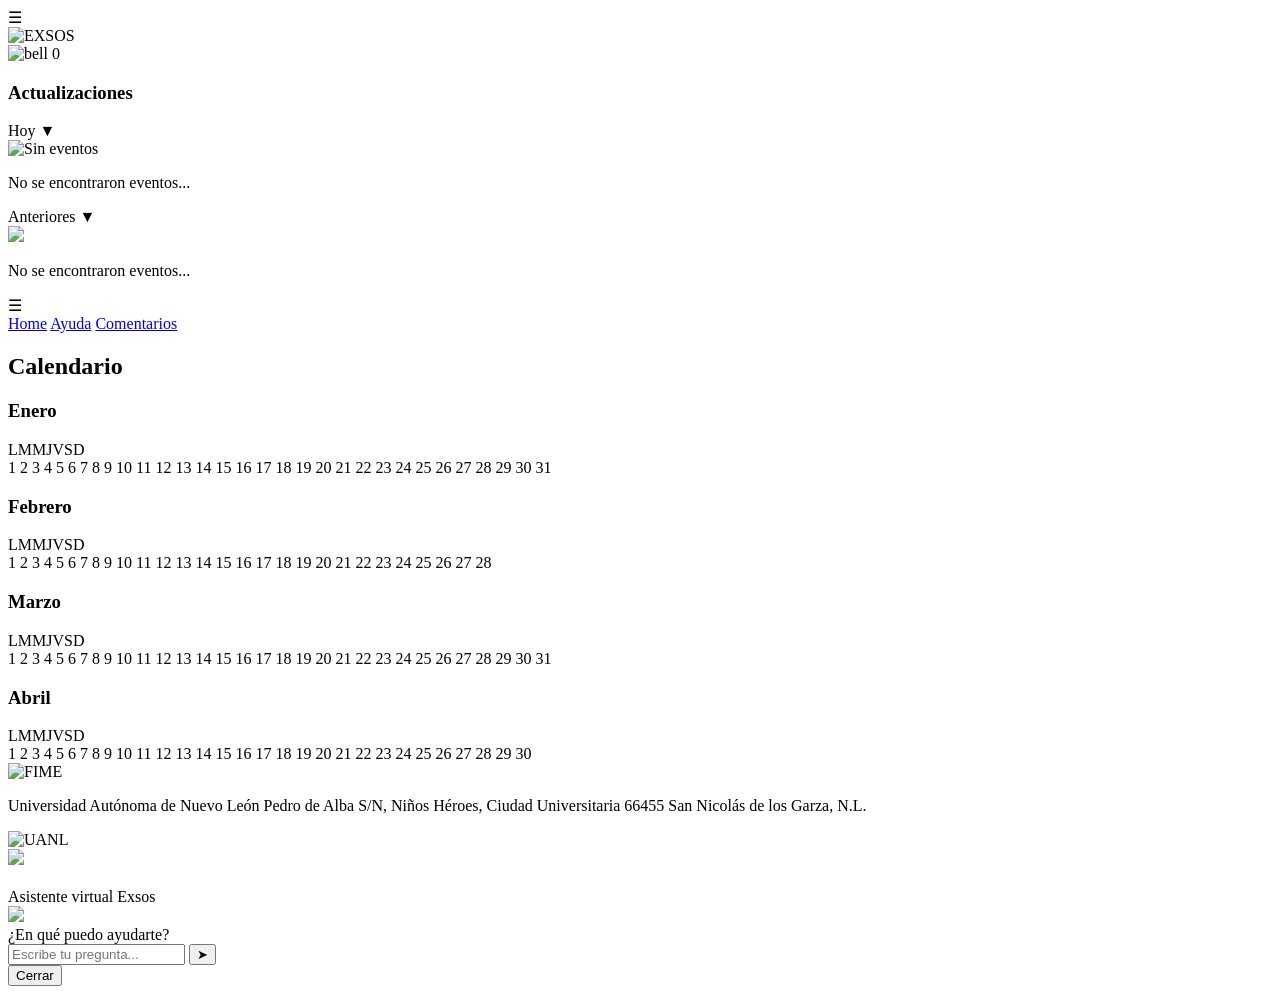
==== Calendario.html @ d22af402 "Update Calendario.html" ====
<!DOCTYPE html>
<html lang="es">

    <head>
        <meta charset="UTF-8">
        <title> interfaz IHM </title>
        <link rel="stylesheet" href="Styles.css">
        <link rel="icon" href="https://i.postimg.cc/sD1s6x3P/mua.webp">
    </head>

    <body>

    <!--    ----------------         Aqui esta para el menu despegable               ------------------   -->
                <div class="header">
                    <div class="menu-btn" onclick="abrirMenu()">☰</div>
                    <div class="imagen-exsos">
                            <img src="https://i.imgur.com/lXxOiO5.png" alt="EXSOS" class="posicion-logo">
                    </div>
                    <div class="notificaciones-container">
                        <div class="campana-wrapper" onclick="toggleNotificaciones()">
                        <img src="https://i.imgur.com/gANyK8b.png" class="bell" alt="bell">
                        <span class="badge" id="badgeNoti">0</span>
                        </div>

                            <div id="panelNotificaciones" class="panel-notificaciones">

                            <h3 class="titulo-panel">Actualizaciones</h3>

                                    <!-- HOY -->
                                        <div class="bloque-noti">
                                            <div class="cabecera-noti" onclick="toggleSeccion('hoy')">
                                                <span>Hoy</span>
                                                <span class="flecha" id="flecha-hoy">▼</span>
                                            </div>

                                            <div class="contenido-noti" id="hoy">

                                                <div class="estado-vacio" id="estadoVacioHoy">
                                                    <img src="https://i.postimg.cc/vT0816bb/Dino-sorprendido.webp" alt="Sin eventos" class="img-vacio">
                                                    <p>No se encontraron eventos...</p>
                                                </div>

                                            </div>
                                        </div>

                                    
                                        <div class="bloque-noti">
                                            <div class="cabecera-noti" onclick="toggleSeccion('anteriores')">
                                                <span>Anteriores</span>
                                                <span class="flecha" id="flecha-anteriores">▼</span>
                                            </div>

                                            <div class="contenido-noti" id="anteriores">

                                                <div class="estado-vacio" id="estadoVacioAnteriores">
                                                    <img src="https://i.postimg.cc/vT0816bb/Dino-sorprendido.webp" class="img-vacio">
                                                    <p>No se encontraron eventos...</p>
                                                </div>

                                            </div>

                                            </div>
                                        </div>

                            </div>
                    </div>
                </div>


                
                <div id="menuLateral" class="menu-lateral">

                    <div class="menu-top">
                            <div class="menu-icon">☰</div>
                            </div>

                    <div class="menu-body">
                    <a href="index.html">Home</a>
                    <a href="#" onclick="abrirAyuda()">Ayuda</a>
                    <a href="Comentarios.html">Comentarios</a>
                    </div>

                </div>

                <div id="overlay" class="overlay" onclick="cerrarMenu()"></div>


    <!--    ----------------         Aqui termina  el menu despegable               ------------------   -->


<h2 class="titulo-calendario">Calendario</h2>

        <section class="calendario">


<div class="contenedor-calendario">

<!-- ENERO -->
<div class="mes">
<h3>Enero</h3>

<div class="dias-semana">
<span>L</span><span>M</span><span>M</span><span>J</span><span>V</span><span>S</span><span>D</span>
</div>

<div class="dias">
<span data-dia="1">1</span>
<span data-dia="2">2</span>
<span data-dia="3">3</span>
<span data-dia="4">4</span>
<span data-dia="5">5</span>
<span data-dia="6">6</span>
<span data-dia="7">7</span>

<span data-dia="8">8</span>
<span data-dia="9">9</span>
<span data-dia="10">10</span>
<span data-dia="11">11</span>
<span data-dia="12">12</span>
<span data-dia="13">13</span>
<span data-dia="14">14</span>

<span data-dia="15">15</span>
<span data-dia="16">16</span>
<span data-dia="17">17</span>
<span data-dia="18">18</span>
<span data-dia="19">19</span>
<span data-dia="20">20</span>
<span data-dia="21">21</span>

<span data-dia="22">22</span>
<span data-dia="23">23</span>
<span data-dia="24">24</span>
<span data-dia="25">25</span>
<span data-dia="26">26</span>
<span data-dia="27">27</span>
<span data-dia="28">28</span>

<span data-dia="29">29</span>
<span data-dia="30">30</span>
<span data-dia="31">31</span>
</div>
</div>

<!-- FEBRERO -->
<div class="mes">
<h3>Febrero</h3>

<div class="dias-semana">
<span>L</span><span>M</span><span>M</span><span>J</span><span>V</span><span>S</span><span>D</span>
</div>

<div class="dias">
<span data-dia="1">1</span>
<span data-dia="2">2</span>
<span data-dia="3">3</span>
<span data-dia="4">4</span>
<span data-dia="5">5</span>
<span data-dia="6">6</span>
<span data-dia="7">7</span>

<span data-dia="8">8</span>
<span data-dia="9">9</span>
<span data-dia="10">10</span>
<span data-dia="11">11</span>
<span data-dia="12">12</span>
<span data-dia="13">13</span>
<span data-dia="14">14</span>

<span data-dia="15">15</span>
<span data-dia="16">16</span>
<span data-dia="17">17</span>
<span data-dia="18">18</span>
<span data-dia="19">19</span>
<span data-dia="20">20</span>
<span data-dia="21">21</span>

<span data-dia="22">22</span>
<span data-dia="23">23</span>
<span data-dia="24">24</span>
<span data-dia="25">25</span>
<span data-dia="26">26</span>
<span data-dia="27">27</span>
<span data-dia="28">28</span>
</div>
</div>

<!-- MARZO -->
<div class="mes">
<h3>Marzo</h3>

<div class="dias-semana">
<span>L</span><span>M</span><span>M</span><span>J</span><span>V</span><span>S</span><span>D</span>
</div>

<div class="dias">
<span data-dia="1">1</span>
<span data-dia="2">2</span>
<span data-dia="3">3</span>
<span data-dia="4">4</span>
<span data-dia="5">5</span>
<span data-dia="6">6</span>
<span data-dia="7">7</span>

<span data-dia="8">8</span>
<span data-dia="9">9</span>
<span data-dia="10">10</span>
<span data-dia="11">11</span>
<span data-dia="12">12</span>
<span data-dia="13">13</span>
<span data-dia="14">14</span>

<span data-dia="15">15</span>
<span data-dia="16">16</span>
<span data-dia="17">17</span>
<span data-dia="18">18</span>
<span data-dia="19">19</span>
<span data-dia="20">20</span>
<span data-dia="21">21</span>

<span data-dia="22">22</span>
<span data-dia="23">23</span>
<span data-dia="24">24</span>
<span data-dia="25">25</span>
<span data-dia="26">26</span>
<span data-dia="27">27</span>
<span data-dia="28">28</span>

<span data-dia="29">29</span>
<span data-dia="30">30</span>
<span data-dia="31">31</span>
</div>
</div>


<div class="mes">
<h3>Abril</h3>

<div class="dias-semana">
<span>L</span><span>M</span><span>M</span><span>J</span><span>V</span><span>S</span><span>D</span>
</div>

<div class="dias">
<span data-dia="1">1</span>
<span data-dia="2">2</span>
<span data-dia="3">3</span>
<span data-dia="4">4</span>
<span data-dia="5">5</span>
<span data-dia="6">6</span>
<span data-dia="7">7</span>

<span data-dia="8">8</span>
<span data-dia="9">9</span>
<span data-dia="10">10</span>
<span data-dia="11">11</span>
<span data-dia="12">12</span>
<span data-dia="13">13</span>
<span data-dia="14">14</span>

<span data-dia="15">15</span>
<span data-dia="16">16</span>
<span data-dia="17">17</span>
<span data-dia="18">18</span>
<span data-dia="19">19</span>
<span data-dia="20">20</span>
<span data-dia="21">21</span>

<span data-dia="22">22</span>
<span data-dia="23">23</span>
<span data-dia="24">24</span>
<span data-dia="25">25</span>
<span data-dia="26">26</span>
<span data-dia="27">27</span>
<span data-dia="28">28</span>

<span data-dia="29">29</span>
<span data-dia="30">30</span>
</div>
</div>


<!-- 
<div class="mes">
<h3>Mayo</h3>
<div class="dias-semana">
<span>L</span><span>M</span><span>M</span><span>J</span><span>V</span><span>S</span><span>D</span>
</div>
<div class="dias">
<span data-dia="1">1</span>
<span data-dia="2">2</span>
<span data-dia="3">3</span>
<span data-dia="4">4</span>
<span data-dia="5">5</span>
<span data-dia="6">6</span>
<span data-dia="7">7</span>
<span data-dia="8">8</span>
<span data-dia="9">9</span>
<span data-dia="10">10</span>
<span data-dia="11">11</span>
<span data-dia="12">12</span>
<span data-dia="13">13</span>
<span data-dia="14">14</span>
<span data-dia="15">15</span>
<span data-dia="16">16</span>
<span data-dia="17">17</span>
<span data-dia="18">18</span>
<span data-dia="19">19</span>
<span data-dia="20">20</span>
<span data-dia="21">21</span>
<span data-dia="22">22</span>
<span data-dia="23">23</span>
<span data-dia="24">24</span>
<span data-dia="25">25</span>
<span data-dia="26">26</span>
<span data-dia="27">27</span>
<span data-dia="28">28</span>
<span data-dia="29">29</span>
<span data-dia="30">30</span>
<span data-dia="31">31</span>
</div>
</div>


<div class="mes">
<h3>Junio</h3>
<div class="dias-semana">
<span>L</span><span>M</span><span>M</span><span>J</span><span>V</span><span>S</span><span>D</span>
</div>
<div class="dias">
<span data-dia="1">1</span>
<span data-dia="2">2</span>
<span data-dia="3">3</span>
<span data-dia="4">4</span>
<span data-dia="5">5</span>
<span data-dia="6">6</span>
<span data-dia="7">7</span>
<span data-dia="8">8</span>
<span data-dia="9">9</span>
<span data-dia="10">10</span>
<span data-dia="11">11</span>
<span data-dia="12">12</span>
<span data-dia="13">13</span>
<span data-dia="14">14</span>
<span data-dia="15">15</span>
<span data-dia="16">16</span>
<span data-dia="17">17</span>
<span data-dia="18">18</span>
<span data-dia="19">19</span>
<span data-dia="20">20</span>
<span data-dia="21">21</span>
<span data-dia="22">22</span>
<span data-dia="23">23</span>
<span data-dia="24">24</span>
<span data-dia="25">25</span>
<span data-dia="26">26</span>
<span data-dia="27">27</span>
<span data-dia="28">28</span>
<span data-dia="29">29</span>
<span data-dia="30">30</span>
</div>
</div>


<div class="mes">
<h3>Julio</h3>
<div class="dias-semana">
<span>L</span><span>M</span><span>M</span><span>J</span><span>V</span><span>S</span><span>D</span>
</div>
<div class="dias">
<span data-dia="1">1</span>
<span data-dia="2">2</span>
<span data-dia="3">3</span>
<span data-dia="4">4</span>
<span data-dia="5">5</span>
<span data-dia="6">6</span>
<span data-dia="7">7</span>
<span data-dia="8">8</span>
<span data-dia="9">9</span>
<span data-dia="10">10</span>
<span data-dia="11">11</span>
<span data-dia="12">12</span>
<span data-dia="13">13</span>
<span data-dia="14">14</span>
<span data-dia="15">15</span>
<span data-dia="16">16</span>
<span data-dia="17">17</span>
<span data-dia="18">18</span>
<span data-dia="19">19</span>
<span data-dia="20">20</span>
<span data-dia="21">21</span>
<span data-dia="22">22</span>
<span data-dia="23">23</span>
<span data-dia="24">24</span>
<span data-dia="25">25</span>
<span data-dia="26">26</span>
<span data-dia="27">27</span>
<span data-dia="28">28</span>
<span data-dia="29">29</span>
<span data-dia="30">30</span>
<span data-dia="31">31</span>
</div>
</div>


<div class="mes">
<h3>Agosto</h3>
<div class="dias-semana">
<span>L</span><span>M</span><span>M</span><span>J</span><span>V</span><span>S</span><span>D</span>
</div>
<div class="dias">
<span data-dia="1">1</span>
<span data-dia="2">2</span>
<span data-dia="3">3</span>
<span data-dia="4">4</span>
<span data-dia="5">5</span>
<span data-dia="6">6</span>
<span data-dia="7">7</span>
<span data-dia="8">8</span>
<span data-dia="9">9</span>
<span data-dia="10">10</span>
<span data-dia="11">11</span>
<span data-dia="12">12</span>
<span data-dia="13">13</span>
<span data-dia="14">14</span>
<span data-dia="15">15</span>
<span data-dia="16">16</span>
<span data-dia="17">17</span>
<span data-dia="18">18</span>
<span data-dia="19">19</span>
<span data-dia="20">20</span>
<span data-dia="21">21</span>
<span data-dia="22">22</span>
<span data-dia="23">23</span>
<span data-dia="24">24</span>
<span data-dia="25">25</span>
<span data-dia="26">26</span>
<span data-dia="27">27</span>
<span data-dia="28">28</span>
<span data-dia="29">29</span>
<span data-dia="30">30</span>
<span data-dia="31">31</span>
</div>
</div>


<div class="mes">
<h3>Septiembre</h3>
<div class="dias-semana">
<span>L</span><span>M</span><span>M</span><span>J</span><span>V</span><span>S</span><span>D</span>
</div>
<div class="dias">
<span data-dia="1">1</span>
<span data-dia="2">2</span>
<span data-dia="3">3</span>
<span data-dia="4">4</span>
<span data-dia="5">5</span>
<span data-dia="6">6</span>
<span data-dia="7">7</span>
<span data-dia="8">8</span>
<span data-dia="9">9</span>
<span data-dia="10">10</span>
<span data-dia="11">11</span>
<span data-dia="12">12</span>
<span data-dia="13">13</span>
<span data-dia="14">14</span>
<span data-dia="15">15</span>
<span data-dia="16">16</span>
<span data-dia="17">17</span>
<span data-dia="18">18</span>
<span data-dia="19">19</span>
<span data-dia="20">20</span>
<span data-dia="21">21</span>
<span data-dia="22">22</span>
<span data-dia="23">23</span>
<span data-dia="24">24</span>
<span data-dia="25">25</span>
<span data-dia="26">26</span>
<span data-dia="27">27</span>
<span data-dia="28">28</span>
<span data-dia="29">29</span>
<span data-dia="30">30</span>
</div>
</div>


<div class="mes">
<h3>Octubre</h3>
<div class="dias-semana">
<span>L</span><span>M</span><span>M</span><span>J</span><span>V</span><span>S</span><span>D</span>
</div>
<div class="dias">
<span data-dia="1">1</span>
<span data-dia="2">2</span>
<span data-dia="3">3</span>
<span data-dia="4">4</span>
<span data-dia="5">5</span>
<span data-dia="6">6</span>
<span data-dia="7">7</span>
<span data-dia="8">8</span>
<span data-dia="9">9</span>
<span data-dia="10">10</span>
<span data-dia="11">11</span>
<span data-dia="12">12</span>
<span data-dia="13">13</span>
<span data-dia="14">14</span>
<span data-dia="15">15</span>
<span data-dia="16">16</span>
<span data-dia="17">17</span>
<span data-dia="18">18</span>
<span data-dia="19">19</span>
<span data-dia="20">20</span>
<span data-dia="21">21</span>
<span data-dia="22">22</span>
<span data-dia="23">23</span>
<span data-dia="24">24</span>
<span data-dia="25">25</span>
<span data-dia="26">26</span>
<span data-dia="27">27</span>
<span data-dia="28">28</span>
<span data-dia="29">29</span>
<span data-dia="30">30</span>
<span data-dia="31">31</span>
</div>
</div>


<div class="mes">
<h3>Noviembre</h3>
<div class="dias-semana">
<span>L</span><span>M</span><span>M</span><span>J</span><span>V</span><span>S</span><span>D</span>
</div>
<div class="dias">
<span data-dia="1">1</span>
<span data-dia="2">2</span>
<span data-dia="3">3</span>
<span data-dia="4">4</span>
<span data-dia="5">5</span>
<span data-dia="6">6</span>
<span data-dia="7">7</span>
<span data-dia="8">8</span>
<span data-dia="9">9</span>
<span data-dia="10">10</span>
<span data-dia="11">11</span>
<span data-dia="12">12</span>
<span data-dia="13">13</span>
<span data-dia="14">14</span>
<span data-dia="15">15</span>
<span data-dia="16">16</span>
<span data-dia="17">17</span>
<span data-dia="18">18</span>
<span data-dia="19">19</span>
<span data-dia="20">20</span>
<span data-dia="21">21</span>
<span data-dia="22">22</span>
<span data-dia="23">23</span>
<span data-dia="24">24</span>
<span data-dia="25">25</span>
<span data-dia="26">26</span>
<span data-dia="27">27</span>
<span data-dia="28">28</span>
<span data-dia="29">29</span>
<span data-dia="30">30</span>
</div>
</div>


<div class="mes">
<h3>Diciembre</h3>
<div class="dias-semana">
<span>L</span><span>M</span><span>M</span><span>J</span><span>V</span><span>S</span><span>D</span>
</div>
<div class="dias">
<span data-dia="1">1</span>
<span data-dia="2">2</span>
<span data-dia="3">3</span>
<span data-dia="4">4</span>
<span data-dia="5">5</span>
<span data-dia="6">6</span>
<span data-dia="7">7</span>
<span data-dia="8">8</span>
<span data-dia="9">9</span>
<span data-dia="10">10</span>
<span data-dia="11">11</span>
<span data-dia="12">12</span>
<span data-dia="13">13</span>
<span data-dia="14">14</span>
<span data-dia="15">15</span>
<span data-dia="16">16</span>
<span data-dia="17">17</span>
<span data-dia="18">18</span>
<span data-dia="19">19</span>
<span data-dia="20">20</span>
<span data-dia="21">21</span>
<span data-dia="22">22</span>
<span data-dia="23">23</span>
<span data-dia="24">24</span>
<span data-dia="25">25</span>
<span data-dia="26">26</span>
<span data-dia="27">27</span>
<span data-dia="28">28</span>
<span data-dia="29">29</span>
<span data-dia="30">30</span>
<span data-dia="31">31</span>
</div>
</div>


-->

</div>
</section>

<!--    ----------------         Aqui empieza  el pie de pagina               ------------------   -->

        <footer class="pie-de-pagina">
            <img src="https://i.imgur.com/ThuJm05.png" alt="FIME" class="tamaño-logos-FIME">
            <p class="texto-universidad">Universidad Autónoma de Nuevo León
                    Pedro de Alba S/N, Niños Héroes, Ciudad Universitaria
                    66455 San Nicolás de los Garza, N.L.</p>
            
            <img src="https://i.imgur.com/YqsTbxy.png" alt="UANL" class="tamaño-logos-uni">
        </footer>

<!--    ----------------         Aqui termina  el pie de pagina               ------------------   --> 
        
        <!-- POPUP PARTIDO -->

<div id="popup" class="popup" style="display:none;">
    
    <div class="popup-contenido">

        <p id="popup-rival"></p>
        <p id="popup-hora"></p>
        <p id="popup-local"></p>

        <button onclick="cerrarPopup()">Cerrar</button>

    </div>

</div>



<div id="overlayAyuda">

<div class="contenedor-ayudante">

    <!-- MONITO CENTRAL -->
    <img src="https://i.postimg.cc/zv83Hrh0/Dino-saludo.png"
    id="imagenCentral"
    class="monito-animado-grande">

    <div class="mensaje-ayuda" id="mensajeAyuda">
        <h3 id="tituloAyuda"></h3>
        <p id="textoAyuda"></p>
    </div>

    <!-- CHAT -->
    
<div class="chat-contenedor">

<div class="titulo-chat">
Asistente virtual Exsos
</div>

<div class="chat-area" id="chatArea">

<!-- MENSAJE DEL BOT -->
<div class="mensaje bot">
<img src="https://i.postimg.cc/76TSnwb3/Dino.jpg" class="avatar">
<div class="burbuja">
¿En qué puedo ayudarte?
</div>
</div>

</div>

<div class="input-chat">
<input type="text" id="inputUsuario" placeholder="Escribe tu pregunta...">
<button class="boton-enviar" onclick="enviarMensaje()">➤</button>
</div>

</div>

    <button class="btn-cerrar" onclick="cerrarAyuda()">Cerrar</button>

</div>

</div>
        <script src="script.js"></script>
    </body>
    


</html>
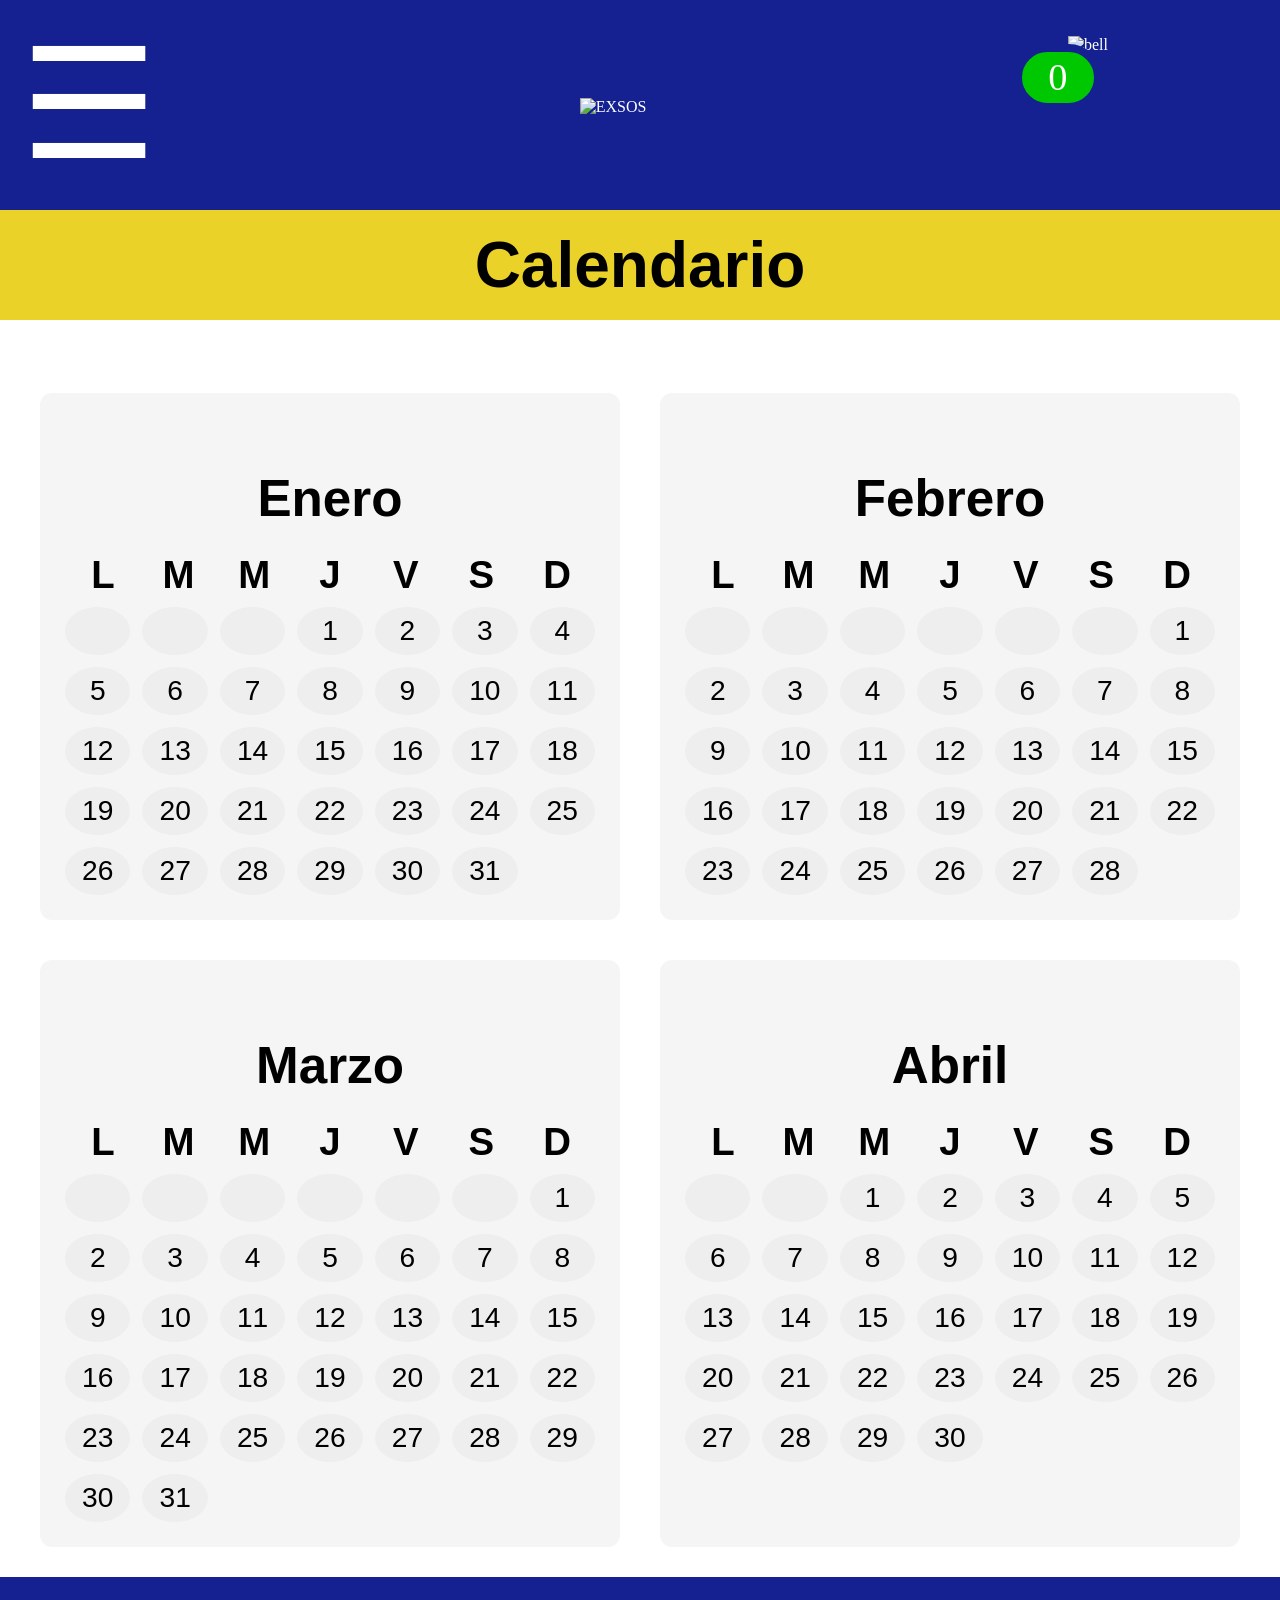
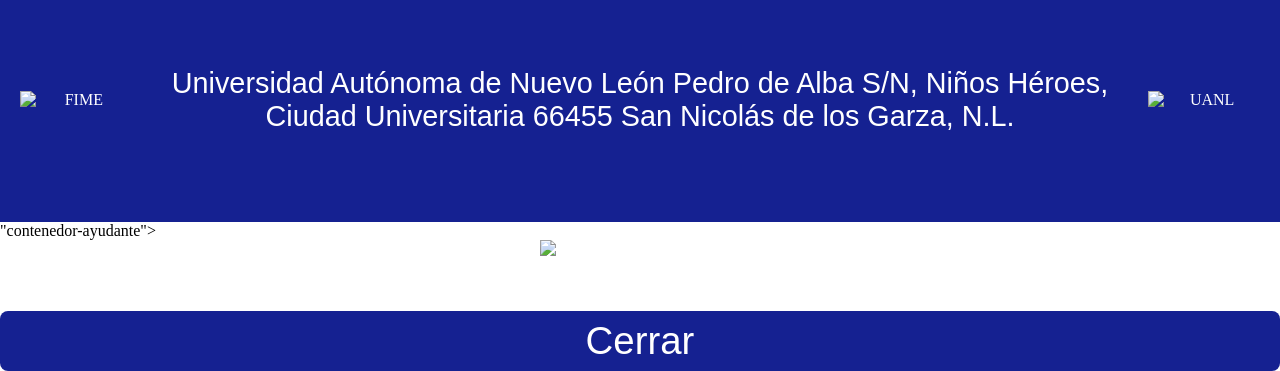
==== commit a76e69dc: "Update Calendario.html" ====
--- a/Calendario.html
+++ b/Calendario.html
@@ -624,26 +624,49 @@
 <!--    ----------------         Aqui termina  el pie de pagina               ------------------   --> 
         
         <!-- POPUP PARTIDO -->
-
 <div id="popup" class="popup" style="display:none;">
-    
     <div class="popup-contenido">
 
-        <p id="popup-rival"></p>
-        <p id="popup-hora"></p>
-        <p id="popup-local"></p>
+        <div class="partido-card">
+            <div class="partido-info">
+                <div class="equipo">
+                    <img src="ruta-logo-tigres.png" alt="Tigres">
+                    <span class="nombre-equipo">Tigres</span>
+                </div>
+                <span class="vs">VS</span>
+                <div class="equipo">
+                    <span class="nombre-equipo">FC Juarez</span>
+                    <img src="ruta-logo-juarez.png" alt="Juarez">
+                </div>
+                <div class="info-partido">
+                    <span class="hora">🕒 19:00</span>
+                </div>
+            </div>
+            <div class="barra-color"></div>
+        </div>
+
+        <div class="partido-card">
+            <div class="partido-info">
+                <div class="equipo">
+                    <img src="ruta-logo-tigres-fem.png" alt="Tigres Femenil">
+                    <span class="nombre-equipo">Tigres Femenil</span>
+                </div>
+                <span class="vs">VS</span>
+                <div class="equipo">
+                    <span class="nombre-equipo">CA San Luis Femenil</span>
+                    <img src="ruta-logo-sanluis.png" alt="San Luis">
+                </div>
+                <div class="info-partido">
+                    <span class="hora">🕒 17:00</span>
+                </div>
+            </div>
+            <div class="barra-color"></div>
+        </div>
 
         <button onclick="cerrarPopup()">Cerrar</button>
 
     </div>
-
-</div>
-
-
-
-<div id="overlayAyuda">
-
-<div class="contenedor-ayudante">
+</div>"contenedor-ayudante">
 
     <!-- MONITO CENTRAL -->
     <img src="https://i.postimg.cc/zv83Hrh0/Dino-saludo.png"
--- a/Styles.css
+++ b/Styles.css
@@ -0,0 +1,1426 @@
+body{
+    margin: 0;
+}
+/* ========================================= */
+/* ESTILOS DE LA ALERTA (TOAST)              */
+/* ========================================= */
+
+.alerta-acceso {
+    position: fixed;
+    top: 30px; /* Posición arriba como antes */
+    left: 50%;
+    transform: translateX(-50%) translateY(-30px); /* Sube un poco para esconderse */
+    
+    background: white;        
+    color: white;
+    
+    /* TAMAÑO GRANDE Y VISIBLE */
+    padding: 20px 30px; 
+    font-size: 26px; /* Letra grande */
+    width: 85%; /* Casi todo el ancho de la pantalla */
+    max-width: 400px; 
+    
+    border-radius: 15px; 
+    box-shadow: 0 15px 30px rgba(0,0,0,0.5); 
+    z-index: 10000;
+    
+    opacity: 0;
+    visibility: hidden;
+    
+    /* Animación para que caiga desde arriba */
+    transition: all 0.4s cubic-bezier(0.175, 0.885, 0.32, 1.275);
+    font-family: 'Gill Sans', sans-serif;
+    font-weight: bold; 
+    text-align: center;
+    
+    display: flex;
+    align-items: center;
+    justify-content: center;
+    gap: 10px; 
+}
+
+.alerta-acceso.visible {
+    opacity: 1;
+    visibility: visible;
+    transform: translateX(-50%) translateY(0); /* Cae a su lugar */
+}
+/* Botón "Cerrar" dentro de la alerta */
+.btn-cerrar-alerta {
+    background-color: #FFD400; /* Amarillo UANL */
+    color: #152191;            /* Azul */
+    border: none;
+    padding: 8px 20px;
+    font-weight: bold;
+    border-radius: 5px;
+    cursor: pointer;
+    float: right;              /* Lo posiciona a la derecha */
+    margin-bottom: 10px;
+    font-family: 'Gill Sans', sans-serif;
+}
+
+.btn-cerrar-alerta:hover {
+    background-color: #e5c100;
+}
+
+.btn-cerrar-amarillo {
+    background-color: #FFD400; /* Amarillo UANL */
+    color: #152191;            /* Azul */
+    border: none;
+    padding: 10px 20px;
+    font-weight: bold;
+    border-radius: 5px;
+    cursor: pointer;
+    float: right;
+    margin-bottom: 10px;
+}
+
+.btn-cerrar-amarillo:hover {
+    filter: brightness(0.9);
+}
+
+
+.alerta-acceso.visible {
+    opacity: 1;
+    visibility: visible;
+    transform: translateX(-50%) translateY(0);
+}
+
+/* Contenedor con más espacio */
+.contenedor-boton-acceso {
+    display: flex;
+    justify-content: center;
+    margin: 50px 0; /* Más separación del mapa */
+}
+
+/* Botón Versión "Gigante" */
+.boton-premium {
+    background: linear-gradient(135deg, #152191 0%, #0c1661 100%);
+    color: white;
+    border: 3px solid #ead228; /* Borde amarillo UANL para resaltar */
+    
+    /* Tamaño aumentado */
+    padding: 25px 60px; 
+    font-size: 2rem; /* Texto mucho más grande */
+    
+    font-family: 'Gill Sans', sans-serif;
+    font-weight: 800;
+    text-transform: uppercase;
+    border-radius: 100px; /* Bordes totalmente ovalados */
+    cursor: pointer;
+    
+    /* Sombra más profunda para dar profundidad */
+    box-shadow: 0 15px 35px rgba(0,0,0,0.4);
+    transition: all 0.3s cubic-bezier(0.175, 0.885, 0.32, 1.275);
+    
+    display: flex;
+    align-items: center;
+    gap: 20px;
+}
+
+/* Efectos de interacción */
+.boton-premium:hover {
+    transform: scale(1.05); /* Se agranda un poco al pasar el mouse */
+    background: linear-gradient(135deg, #1d2dbd 0%, #152191 100%);
+    box-shadow: 0 20px 40px rgba(0,0,0,0.5);
+}
+
+.boton-premium:active {
+    transform: scale(0.95); /* Efecto de hundimiento al presionar */
+    box-shadow: 0 5px 15px rgba(0,0,0,0.3);
+}
+
+/* Icono dentro del botón */
+.boton-premium::before {
+    content: "🚗";
+    font-size: 2.5rem;
+}
+
+/* Ajuste para pantallas pequeñas (Móviles) */
+@media (max-width: 600px) {
+    .boton-premium {
+        padding: 20px 40px;
+        font-size: 1.5rem;
+        width: 90%; /* Casi todo el ancho del cel */
+        justify-content: center;
+    }
+}
+
+
+
+.alerta-acceso.show {
+    top: 20px; /* Cae a la vista */
+}
+
+
+
+/* Contenedor del mapa */
+.mapa-estacionamiento {
+    position: relative;
+}
+
+/* Zona del botón (encima de la entrada verde) */
+.zona-acceso {
+    position: absolute;
+
+    /* 📍 POSICIÓN EXACTA SOBRE LA ENTRADA VERDE */
+    bottom: 3%;     /* altura exacta del acceso */
+    left: 50%;      
+    transform: translateX(-50%);
+    
+    z-index: 10; /* para que quede encima del mapa */
+}
+
+/* Botón moderno tipo acceso */
+.btn-acceso {
+    width: 70px;
+    height: 70px;
+    border-radius: 50%;
+
+    background: radial-gradient(circle, #FFD400, #f7b500);
+    border: 3px solid #152191;
+
+    color: #152191;
+    font-size: 30px;
+
+    display: flex;
+    align-items: center;
+    justify-content: center;
+
+    box-shadow: 0 8px 20px rgba(0,0,0,0.5);
+
+    cursor: pointer;
+    transition: all 0.2s ease;
+
+    position: relative;
+}
+
+/* HOVER */
+.btn-acceso:hover {
+    transform: scale(1.15);
+}
+
+/* CLICK */
+.btn-acceso:active {
+    transform: scale(0.9);
+}
+
+/* 🔥 ANILLO TIPO SENSOR */
+.btn-acceso::after {
+    content: "";
+    position: absolute;
+    width: 100%;
+    height: 100%;
+    border-radius: 50%;
+    border: 2px solid #FFD400;
+
+    animation: pulso 1.5s infinite;
+}
+
+
+
+.alerta-acceso.visible {
+    opacity: 1;
+    transform: translateX(-50%) translateY(0);
+}
+
+.alerta-contenido h2 {
+    margin: 0;
+    font-size: 18px;
+}
+
+.alerta-contenido p {
+    margin: 5px 0 0 0;
+    font-size: 14px;
+}
+
+
+@keyframes pulso {
+    0% {
+        transform: scale(1);
+        opacity: 0.7;
+    }
+    100% {
+        transform: scale(1.7);
+        opacity: 0;
+    }
+}
+
+
+
+
+
+
+
+/*          Encabezado              */
+.imagen-exsos{
+    background: #152191;
+    text-align:center;
+    
+}
+
+.posicion-logo{
+    margin-top: 7%;
+    margin-bottom: 2%;
+    width: 70%;
+    
+}
+
+
+
+
+
+
+
+/*          Campanita             */
+
+.notificaciones-container{
+    position: relative;
+    height: 10vw;
+    width: 15vw;
+}
+
+.campana-wrapper{
+    position: relative;   
+    width: fit-content;
+    cursor: pointer;
+    bottom: 0.4vw;
+}
+
+.bell{
+    width: 12vw;
+}
+
+
+.badge{
+position:absolute;
+top:0.6vw;
+right:0.5vw;
+
+background:red;
+color:white;
+
+font-size:3vw;
+
+min-width:4vw;
+height:4vw;
+padding:0 0.8vw;
+
+border-radius:90px;
+border:0.7vw solid #152191;
+
+display:flex;
+align-items:center;
+justify-content:center;
+}
+
+.bell.nueva{
+animation:campana 0.6s;
+}
+
+.titulo-panel{
+    font-family:'Gill Sans', 'Gill Sans MT', Calibri, 'Trebuchet MS', sans-serif;
+    font-size: clamp(40px, 2vw, 20px);
+    font-weight: 600;
+}
+
+.panel-notificaciones{
+
+    position: absolute;
+    top: 60px;
+    right: 0;
+    width: clamp(600px, 90vw, 400px);
+    background: white;
+    color: black;
+    border-radius: 12px;
+    box-shadow: 0 8px 20px rgba(0,0,0,0.25);
+    padding: 15px;
+    display: none;
+    opacity: 0;
+    transform: translateY(-10px);
+    transition: 0.3s ease;
+    z-index: 3000;
+}
+
+
+.panel-notificaciones.activo{
+    display: block;
+    opacity: 1;
+    transform: translateY(0);
+}
+
+
+.bloque-noti{
+    margin-top: 10px;
+    border-top: 1px solid #ddd;
+    padding-top: 35px;
+}
+
+.cabecera-noti{
+    font-family:'Gill Sans', 'Gill Sans MT', Calibri, 'Trebuchet MS', sans-serif;
+    font-size: clamp(40px, 2vw, 20px);
+    font-weight: 600;
+    display:flex;
+    justify-content:space-between;
+    cursor:pointer;
+    font-weight:bold;
+    color:#152191;
+}
+
+.flecha{
+    transition: transform 0.3s ease;
+}
+
+.contenido-noti{
+    font-family:'Gill Sans', 'Gill Sans MT', Calibri, 'Trebuchet MS', sans-serif;
+    font-size: clamp(40px, 2vw, 20px);
+    max-height:0;
+    overflow: hidden;
+    transition: max-height 0.3s ease;
+    margin-top: 5px;
+}
+
+.contenido-noti.activo{
+    max-height: 100vw;
+    overflow-y: auto;
+}
+
+.noti-partido{
+    font-family:'Gill Sans', 'Gill Sans MT', Calibri, 'Trebuchet MS', sans-serif;
+    font-weight:normal;
+    font-size:3vw;
+    margin:13px 0;
+    text-align: justify;
+}
+
+.noti-anterior{
+    font-family:'Gill Sans', 'Gill Sans MT', Calibri, 'Trebuchet MS', sans-serif;
+    font-weight:normal;
+    font-size:3vw;
+    margin:6px 0;
+}
+
+.flecha.rotar{
+    transform: rotate(180deg);
+}
+
+.estado-vacio{
+    display:flex;
+    flex-direction:column;
+    align-items:center;
+    justify-content:center;
+    padding:20px 0;
+    text-align:center;
+    animation: fadeIn 0.3s ease;
+}
+
+.img-vacio{
+    width: 15vw;
+    margin-bottom:10px;
+    opacity:1;
+}
+
+
+@keyframes fadeIn{
+    from{ opacity:0; transform: translateY(5px); }
+    to{ opacity:1; transform: translateY(0); }
+}
+
+/* TARJETA DE NOTIFICACION */
+
+.notificacion-card{
+
+display:flex;
+align-items:center;
+gap:20px;
+
+background:#f2f2f2;
+
+padding:14px;
+border-radius:18px;
+
+margin-top:12px;
+
+box-shadow:0 4px 12px rgba(0,0,0,0.15);
+
+transition:0.2s;
+}
+
+.notificacion-card:hover{
+transform:scale(1.02);
+}
+
+/* ICONO */
+
+.noti-icono{
+font-size: clamp(40px, 2vw, 28px);
+width:40px;
+text-align:center;
+}
+
+/* TEXTO */
+
+.noti-texto{
+flex:1;
+}
+
+.noti-titulo{
+font-weight:bold;
+font-size:60%;
+color:#000;
+}
+
+.noti-mensaje{
+font-size:55%;
+color:#444;
+text-align: justify;
+}
+
+/*          Menu despegable              */
+
+.header{
+    background: #152191;
+    color:white;
+    display:flex;
+    align-items:center;      
+    justify-content:space-between;
+    padding:15px 20px;
+}
+
+.menu-btn{
+    font-size:12vw;
+    cursor:pointer;
+}
+
+
+.menu-lateral{
+    position:fixed;
+    top:0px;
+    left:-80%;
+    width:40%;
+    height:100%;
+    transition:0.3s ease;
+    z-index:1000;
+}
+
+
+.menu-top{
+    background:#152191;
+    height:23.9vw;
+    display:flex;
+    align-items:center;
+    padding-left:20px;
+}
+
+.menu-icon{
+    font-size:700%;
+    color:white;
+}
+
+
+.menu-body{
+    background:#ead228;
+    height:calc(100% - 90px);
+    padding-top:20px;
+}
+
+.menu-body a{
+    display:block;
+    padding:18px 25px;
+    text-decoration:none;
+    color:white;
+    font-size:5vw;
+    font-family:'Gill Sans', 'Gill Sans MT', Calibri, 'Trebuchet';
+    border-bottom:4px solid rgba(255,255,255,0.6);
+}
+
+.menu-body a:hover{
+    background:rgba(0,0,0,0.1);
+}
+
+
+.menu-lateral.activo{
+    left:0;
+}
+
+
+.overlay{
+    position:fixed;
+    top:0;
+    left:0;
+    width:100%;
+    height:100%;
+    background:rgba(0,0,0,0.4);
+    display:none;
+    z-index:999;
+}
+
+.overlay.activo{
+    display:block;
+}
+
+
+/*         Fin Encabezado              */
+
+
+/* ---------- DISPONIBILIDAD ---------- */
+
+.Lugares-disponibles{
+font-family:'Gill Sans','Gill Sans MT',Calibri,'Trebuchet MS',sans-serif;
+font-size:610%;
+margin-top:5.5%;
+text-align:center;
+}
+
+.contenedor-disponibilidad{
+display:flex;
+justify-content:center;
+align-items:center;
+margin-top:2vw;
+gap:40px;
+}
+
+.bloque-numero{
+display:flex;
+flex-direction:column;
+align-items:center;
+}
+
+.numero-verde{
+font-size:clamp(15vw,6vw,80px);
+font-weight:bold;
+color:#00c800;
+}
+
+.numero-rojo{
+font-size:clamp(15vw,6vw,80px);
+font-weight:bold;
+color:red;
+}
+
+.texto-label{
+font-family:'Gill Sans','Gill Sans MT',Calibri,'Trebuchet MS',sans-serif;
+font-size:clamp(60px,2vw,22px);
+margin-top:5px;
+}
+
+.linea-vertical{
+width:2px;
+height:100%;
+background:black;
+}
+
+/* ---------- MAPA ESTACIONAMIENTO ---------- */
+
+.mapa-estacionamiento{
+position:relative;
+width:100%;
+max-width:900px;
+margin:auto;
+margin-top:40px;
+}
+
+.estadio{
+width:100%;
+display:block;
+}
+
+
+.cajon{
+position:absolute;
+display:flex;
+align-items:flex-end;
+justify-content:center;
+}
+
+
+.libre{
+background:#00ff00;
+}
+
+.ocupado{
+background:red;
+animation:alerta 1s infinite;
+}
+
+.carro{
+width:250%;
+position:absolute;
+bottom:120%;
+left:50%;
+transform:translateX(-50%);
+pointer-events:none;
+}
+
+/* mostrar carro si está ocupado */
+
+.ocupado .carro{
+display:block;
+}
+
+/* si el cajon esta libre el carro desaparece */
+.cajon.libre .carro{
+opacity:0;
+}
+
+/* si esta ocupado aparece */
+.cajon.ocupado .carro{
+opacity:1;
+}
+
+/* LADO IZQUIERDO */
+
+.cajon1{
+width:9.8%;
+height:2%;
+left:2.8%;
+bottom:2.5%;
+}
+
+.cajon2{
+width:10.4%;
+height:2%;
+left:13.1%;
+bottom:2.4%;
+}
+
+.cajon3{
+width:10.7%;
+height:2%;
+left:24.014907%;
+bottom:2.4%;
+}
+
+/* LADO DERECHO */
+
+.cajon4{
+width:10.4%;
+height:2%;    
+right:14.5%;
+bottom:2.4%;
+}
+
+.cajon5{
+width:10.7%;
+height:2%;
+right:3.2%;
+bottom:2.4%;
+}
+
+
+
+
+
+/* ---------- ANIMACION ALERTA ---------- */
+
+@keyframes alerta{
+0%{opacity:1;}
+50%{opacity:0.4;}
+100%{opacity:1;}
+}
+
+
+/*         Seccion de ayuda              */
+
+.seccion-ayuda{
+    width: 90%;
+    margin: 40px auto;
+    font-family:'Gill Sans', 'Gill Sans MT', Calibri, 'Trebuchet MS', sans-serif;
+    flex: 1;
+}
+
+.titulo-ayuda{
+    font-size: 450%;
+    margin-top: 5.5%;
+    text-align:center;
+}
+
+.item-ayuda{
+    border-bottom: 1px solid #ddd;
+    margin-bottom: 12px;
+}
+
+.pregunta{
+    cursor: pointer;
+    padding: 12px 15px;
+    font-weight: 600;
+    background: #f0f0f0;
+    transition: background 0.3s ease;
+    font-size: clamp(2.5vw, 4vw, 18px);
+    border-radius: 6px;
+}
+
+.pregunta:hover{
+    background: #e0e0e0;
+}
+
+.respuesta{
+    max-height: 0;
+    overflow: hidden;
+    transition: max-height 0.3s ease;
+    padding: 0 15px;
+    background: white;
+    font-size: clamp(13px, 3.8vw, 16px);
+}
+
+.respuesta.activa{
+    max-height: 200px;
+    padding: 15px;
+}
+
+
+.ayuda-interactiva{
+    text-align:center;
+    margin-top:30px;
+}
+
+.monito-ayuda{
+    width:120px;
+    cursor:pointer;
+    transition: transform 0.3s ease;
+}
+
+.monito-ayuda:hover{
+    transform: scale(1.1);
+}
+
+.texto-ayuda{
+    font-size: clamp(14px, 4vw, 18px);
+    margin-top:10px;
+    color:#333;
+}
+
+.panel-ayuda{
+    max-height: 0;
+    overflow: hidden;
+    transition: max-height 0.5s ease;
+}
+
+
+.panel-ayuda.activo{
+    max-height: 2000px; 
+}
+
+
+
+
+/* Fondo oscuro */
+#overlayAyuda{
+    position: fixed;
+    top: 0;
+    left: 0;
+    width: 100%;
+    height: 100%;
+
+    display: flex;
+    justify-content: center;
+    align-items: center;
+
+    background: rgba(0,0,0,0.4);
+
+    opacity: 0;
+    pointer-events: none;
+    transition: 0.3s;
+    z-index: 9999;
+}
+
+#overlayAyuda.activo{
+    opacity: 1;
+    pointer-events: auto;
+}
+
+
+.contenedor-ayudante{
+    background:white;
+    width:90%;
+    max-width:500px;
+    border-radius:20px;
+    padding:20px;
+    text-align:center;
+
+    transform: translateY(100%);
+    transition: transform 0.4s ease;
+
+    box-shadow:0 15px 40px rgba(0,0,0,0.3);
+}
+
+#overlayAyuda.activo .contenedor-ayudante{
+    transform: translateY(0);
+}
+
+
+.monito-animado{
+    width:35vw;
+    max-width:150px;
+    height:auto;
+    margin:0 auto 15px auto;
+    display:block;
+    animation: flotar 2s infinite ease-in-out;
+}
+
+.monito-animado-grande{
+    width:40vw;
+    max-width:200px;
+    height:auto;
+    margin:0 auto 15px auto;
+    display:block;
+    transition: all 0.5s ease;
+}
+
+
+@keyframes flotar{
+    0%{ transform: translateY(0); }
+    50%{ transform: translateY(-5px); }
+    100%{ transform: translateY(0); }
+}
+
+
+.monito-desaparece{
+    animation: desaparecer 0.5s forwards;
+}
+
+@keyframes desaparecer{
+    to{
+        opacity:0;
+        transform:scale(0.8);
+    }
+}
+
+
+.mensaje-ayuda h3{
+    font-family:'Gill Sans','Gill Sans MT',Calibri,'Trebuchet MS',sans-serif;
+    margin:0;
+    font-size:50px;
+}
+
+.mensaje-ayuda p{
+    font-family:'Gill Sans','Gill Sans MT',Calibri,'Trebuchet MS',sans-serif;
+    font-size:25px;
+    margin-top:10px;
+}
+
+
+.btn-cerrar{
+    font-family:'Gill Sans','Gill Sans MT',Calibri,'Trebuchet MS',sans-serif;
+    font-size:3vw;
+    margin-top:15px;
+    padding:8px 15px;
+    border:none;
+    background:#152191;
+    color:white;
+    border-radius:8px;
+    cursor:pointer;
+}
+
+
+
+.chat-contenedor{
+    display:none;
+    flex-direction:column;
+    margin-top:20px;
+    background:#d9d9d9;
+    border-radius:30px;
+    padding:15px;
+    border:2px solid #bdbdbd;
+}
+
+.chat-contenedor.activo{
+    display:flex;
+    animation: aparecerChat 0.5s ease;
+}
+
+
+
+.titulo-chat{
+    font-family:'Gill Sans','Gill Sans MT',Calibri,'Trebuchet MS',sans-serif;
+    font-size: clamp(1vw, 4vw, 2.5vw);
+    background:#bdbdbd;
+    padding:10px;
+    text-align:center;
+    border-radius:20px;
+    font-weight:bold;
+    margin-bottom:10px;
+}
+
+
+
+.chat-area{
+    height:250px;
+    overflow-y:auto;
+    padding:10px;
+    display:flex;
+    flex-direction:column;
+    gap:8px;
+}
+
+/* MENSAJES */
+
+.mensaje{
+    display:flex;
+    align-items:center;
+    gap:8px;
+}
+
+/* MENSAJE USUARIO */
+
+.mensaje.usuario{
+    justify-content:flex-end;
+    font-family:'Gill Sans','Gill Sans MT',Calibri,'Trebuchet MS',sans-serif;
+    font-size: clamp(1vw, 4vw, 2.5vw);
+    text-align:justify;
+}
+
+/* MENSAJE BOT */
+
+.mensaje.bot{
+    justify-content:flex-start;
+    text-align:justify;
+}
+
+/* AVATAR BOT */
+
+.avatar{
+    width:40px;
+    max-width:7vw;
+    height:auto;
+    flex-shrink:0;
+}
+
+.usuario-avatar{
+    width:45px;
+    max-width:8vw;
+    height:auto;
+    flex-shrink:0;
+}
+
+
+
+.burbuja{
+    padding:10px 15px;
+    border-radius:18px;
+    max-width:70%;
+    animation: aparecer 0.3s ease;
+}
+
+
+
+.mensaje.usuario .burbuja{
+    font-family:'Gill Sans','Gill Sans MT',Calibri,'Trebuchet MS',sans-serif;
+    font-size: clamp(1vw, 4vw, 2.5vw);
+    background:#e4e6eb;
+}
+
+
+
+.mensaje.bot .burbuja{
+    font-family:'Gill Sans','Gill Sans MT',Calibri,'Trebuchet MS',sans-serif;
+    font-size: clamp(1vw, 4vw, 2.5vw);
+    background:#007bff36;
+    color:rgb(0, 0, 0);
+}
+
+
+
+@keyframes aparecer{
+    from{
+        opacity:0;
+        transform:translateY(10px);
+    }
+    to{
+        opacity:1;
+        transform:translateY(0);
+    }
+}
+
+
+
+.input-chat{
+    display:flex;
+    margin-top:10px;
+    gap:5px;
+    align-items:center;
+}
+
+
+.input-chat input{
+    font-family:'Gill Sans','Gill Sans MT',Calibri,'Trebuchet MS',sans-serif;
+    font-size: clamp(2.4vw, 4vw, 1vw);
+
+    flex:1;
+    height:5vw;
+
+    padding:0 15px;
+
+    border-radius:25px;
+    border:1px solid #ccc;
+
+    outline:none;
+}
+
+.input-chat button{
+    font-family:'Gill Sans','Gill Sans MT',Calibri,'Trebuchet MS',sans-serif;
+    font-size: clamp(2vw, 2.5vw, 3vw);
+
+    width:4.5vw;
+    height:4.5vw;
+
+    border:none;
+    border-radius:50%;
+    background:#0c5ae1;
+    color:white;
+
+    cursor:pointer;
+
+    display:flex;
+    align-items:center;
+    justify-content:center;
+
+    flex-shrink:0;
+}
+
+.input-chat button:hover{
+    background:#0056b3;
+}
+
+
+
+.pensando{
+    font-style:italic;
+    opacity:0.7;
+}
+
+
+
+/* ========= SECCION CALENDARIO ========= */
+body{
+    margin:0;
+    padding:0;
+}
+
+/* TITULO */
+
+.titulo-calendario{
+    font-family:'Gill Sans', 'Gill Sans MT', Calibri, 'Trebuchet MS', sans-serif;
+    text-align:center;
+    box-sizing:border-box;
+    background:#ead228;
+    padding:18px;
+    font-size:5vw;
+    width:100%;
+    margin-top: 0;
+}
+
+
+.calendario{
+    font-family:'Gill Sans', 'Gill Sans MT', Calibri, 'Trebuchet MS', sans-serif;
+    width:100%;
+    margin:0;
+    padding:20px 30px;
+    text-align:center;
+    box-sizing:border-box;
+    flex: 1;
+}
+
+
+/* CONTENEDOR DE MESES */
+
+.contenedor-calendario{
+display:grid;
+grid-template-columns:repeat(auto-fit, minmax(400px,1fr));
+gap:40px;
+max-width:1200px;
+margin:auto;
+}
+
+/* MES */
+
+.mes{
+    background:#f5f5f5;
+    padding:25px;
+    border-radius:12px;
+}
+
+.mes h3{
+    font-size:4vw;
+    margin-bottom:25px;
+}
+
+/* DIAS DE LA SEMANA */
+
+.dias-semana{
+    display:grid;
+    grid-template-columns:repeat(7,1fr);
+    font-weight:bold;
+    font-size:3vw;
+    margin-bottom:10px;
+}
+
+/* DIAS */
+
+.dias{
+    display:grid;
+    grid-template-columns:repeat(7,1fr);
+    gap:12px;
+    margin-top:5px;
+}
+
+.dias span{
+    padding:8px;
+    border-radius:100%;
+    background:#eeeeee;
+    transition:0.2s;
+    cursor:pointer;
+    font-size:2.2vw;
+}
+
+.dias span:hover{
+    background:#d9d9d9;
+}
+
+/* DIA CON PARTIDO */
+
+.partido{
+    background:#FFD400 !important;
+    font-weight:bold;
+    border-radius:50%;
+}
+
+
+/* ---------- POPUP PARTIDO ---------- */
+
+.popup{
+    position:fixed;
+    top:0;
+    left:0;
+    width:100vw;
+    height:100%;
+    background:rgba(0,0,0,0.6);
+    display:flex;
+    justify-content:center;
+    align-items:center;
+}
+
+.popup-contenido{
+    background:white;
+    padding:25px;
+    border-radius:10px;
+    width:100%;
+    max-width:90%;
+}
+
+.popup-contenido button{
+    font-family:'Gill Sans', 'Gill Sans MT', Calibri, 'Trebuchet MS', sans-serif;
+    font-size: 2.5vw;
+    margin:20px auto 0 auto;
+    padding:8px 15px;
+    border:none;
+    background:#FFD400;
+    cursor:pointer;
+    border-radius:5px;
+    display:block;
+}
+
+
+.partido-card{
+    width:100%;
+    background:#eeeeee;
+    border-radius:6px;
+    overflow:hidden;
+    margin-top:10px;
+}
+
+
+.partido-info{
+    display:flex;
+    align-items:center;
+    justify-content:space-between;
+    padding:20px;
+}
+
+
+.equipo{
+    display:flex;
+    align-items:center;
+    gap:12px;
+}
+
+.equipo img{
+    width:80px;
+}
+
+.nombre-equipo{
+    font-family:'Gill Sans', 'Gill Sans MT', Calibri, 'Trebuchet MS', sans-serif;
+    font-size:160%;
+    font-weight:bold;
+}
+
+
+.vs{
+    font-family:'Gill Sans', 'Gill Sans MT', Calibri, 'Trebuchet MS', sans-serif;
+    font-size:4vw;
+    font-weight:bold;
+    color:#E5A900;
+}
+
+
+
+.info-partido{
+    font-family:'Gill Sans', 'Gill Sans MT', Calibri, 'Trebuchet MS', sans-serif;
+    border-left:3px solid #E5A900;
+    padding-left:20px;
+
+    display:flex;
+    align-items:center;   
+    height:11vw;          
+}
+
+.hora{
+    font-size:160%;
+    font-weight:500;
+}
+
+
+.barra-color{
+    height:5vw;
+    background:linear-gradient(to bottom,#f7b500 70%,#002a8f 30%);
+}
+
+.fecha{
+    font-weight:bold;
+}
+
+
+
+
+/* Seccion de comentarios */
+
+html, body{
+height:100%;
+margin:0;
+}
+
+body{
+display:flex;
+flex-direction:column;
+min-height:100vh;
+}
+
+.contenido-encuesta{
+flex:1;
+display:flex;
+flex-direction:column;
+align-items:center;
+justify-content:flex-start;
+margin-top:5vh;
+text-align:center;
+}
+
+.Encuesta{
+font-family:'Gill Sans','Gill Sans MT',Calibri,'Trebuchet MS',sans-serif;
+font-size: clamp(450%,4vw,60px);
+}
+
+.Qr{
+width:clamp(90vw,30vw,350px);
+height:auto;
+margin-top:20px;
+}
+
+.texto-qr{
+font-family:'Gill Sans','Gill Sans MT',Calibri,'Trebuchet MS',sans-serif;
+font-size: clamp(450%,2.5vw,35px);
+margin-top:20px;
+}
+
+
+
+/*          Pie de pagina              */
+
+html, body{
+    height:100%;
+    margin:0;
+}
+
+body{
+    display:flex;
+    flex-direction:column;
+}
+
+
+.pie-de-pagina{
+    height: 241px;
+    display:flex;
+    background:#152191;
+    color:white;
+    text-align:center;
+    margin-top:10px;
+    width: 100hv;
+    align-items:center;
+    justify-content:space-between;
+    padding:15px 20px;
+}
+
+
+.tamaño-logos-uni{
+width:15%;
+}
+
+.tamaño-logos-FIME{
+width:15%;
+}
+
+.texto-universidad{
+font-family:'Gill Sans','Gill Sans MT',Calibri,'Trebuchet MS',sans-serif;
+color:#ffffff;
+font-size:180%;
+text-align:center;
+margin-top:6%;
+margin-bottom:6%;
+}
+
+
+
+/* Alinea el popup hacia arriba */
+.popup {
+    position: fixed;
+    top: 0;
+    left: 0;
+    width: 100vw;
+    height: 100%;
+    background: rgba(0,0,0,0.6);
+    display: flex;
+    justify-content: center;
+    align-items: flex-start; /* Lo manda hacia la parte superior */
+    padding-top: 15vh; /* Empuja el popup un poco hacia abajo desde el techo. Ajusta este número si lo quieres más arriba o abajo */
+    z-index: 9999;
+}
+
+/* Fondo blanco y sombra para la tarjeta del partido */
+.partido-card {
+    width: 100%;
+    background: #ffffff;
+    border-radius: 6px;
+    overflow: hidden;
+    margin-top: 10px;
+    box-shadow: 0 4px 8px rgba(0,0,0,0.1);
+}
+
+/* Corte exacto mitad amarillo, mitad azul */
+.barra-color {
+    height: 14px; /* Usar px mantiene el grosor firme en celulares */
+    background: linear-gradient(to bottom, #FFD400 50%, #152191 50%);
+}
+
+/* Estilo exacto para el botón de Cerrar */
+.popup-contenido button {
+    font-family: 'Gill Sans', 'Gill Sans MT', Calibri, 'Trebuchet MS', sans-serif;
+    font-size: 4vw;
+    font-weight: bold;
+    color: #152191; /* Texto azul */
+    background: #FFD400; /* Fondo amarillo */
+    margin: 20px auto 0 auto;
+    padding: 8px 30px;
+    border: none;
+    cursor: pointer;
+    border-radius: 5px;
+    display: block;
+}
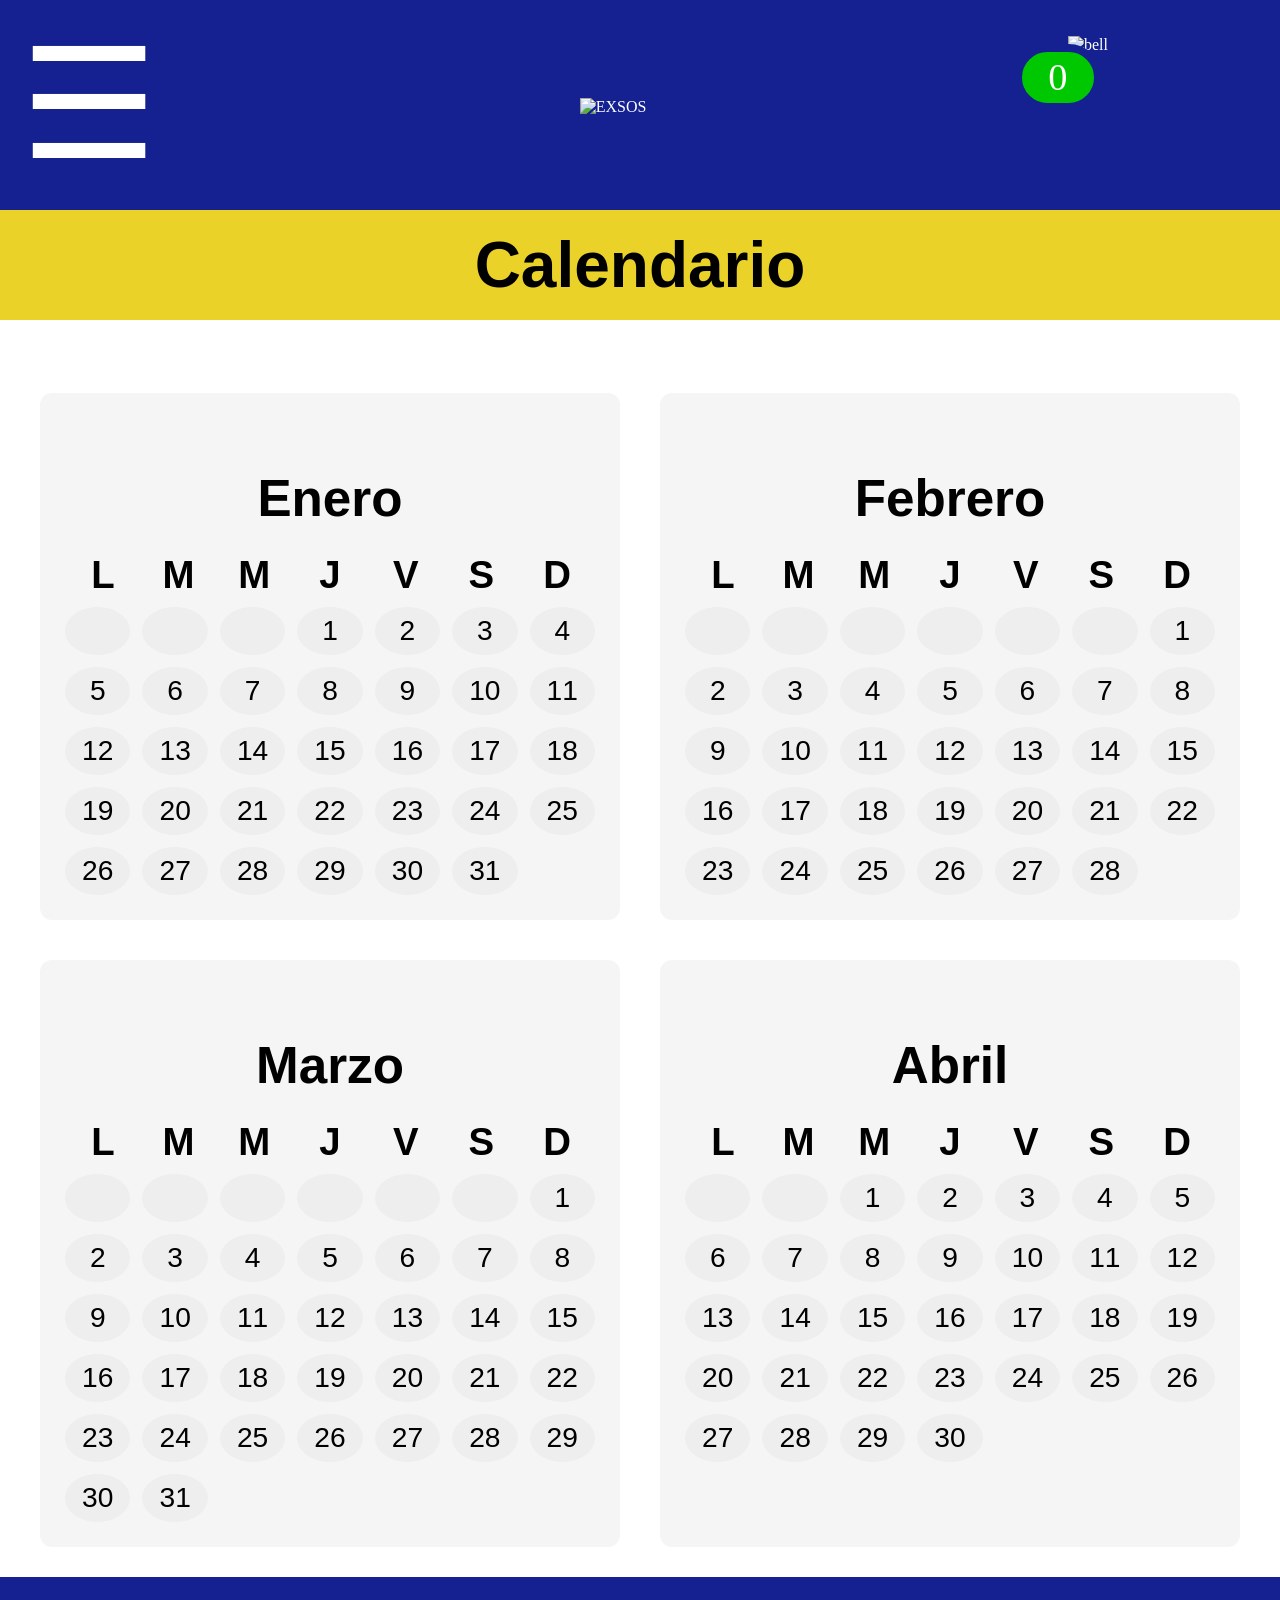
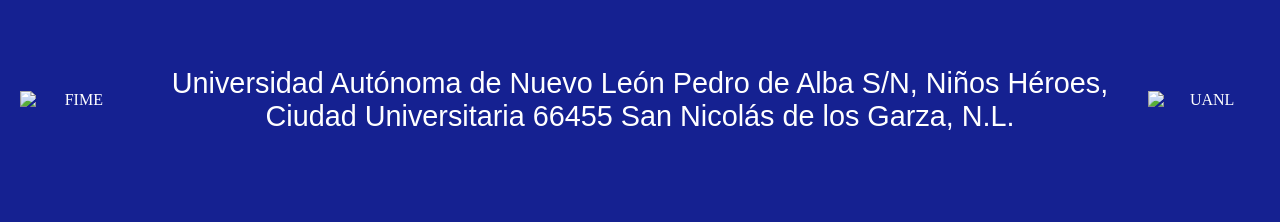
==== commit b2b06950: "Update Calendario.html" ====
--- a/Calendario.html
+++ b/Calendario.html
@@ -75,7 +75,7 @@
                             </div>
 
                     <div class="menu-body">
-                    <a href="index.html">Home</a>
+                    <a href="Home.html">Home</a>
                     <a href="#" onclick="abrirAyuda()">Ayuda</a>
                     <a href="Comentarios.html">Comentarios</a>
                     </div>
@@ -624,49 +624,26 @@
 <!--    ----------------         Aqui termina  el pie de pagina               ------------------   --> 
         
         <!-- POPUP PARTIDO -->
+
 <div id="popup" class="popup" style="display:none;">
+    
     <div class="popup-contenido">
 
-        <div class="partido-card">
-            <div class="partido-info">
-                <div class="equipo">
-                    <img src="ruta-logo-tigres.png" alt="Tigres">
-                    <span class="nombre-equipo">Tigres</span>
-                </div>
-                <span class="vs">VS</span>
-                <div class="equipo">
-                    <span class="nombre-equipo">FC Juarez</span>
-                    <img src="ruta-logo-juarez.png" alt="Juarez">
-                </div>
-                <div class="info-partido">
-                    <span class="hora">🕒 19:00</span>
-                </div>
-            </div>
-            <div class="barra-color"></div>
-        </div>
-
-        <div class="partido-card">
-            <div class="partido-info">
-                <div class="equipo">
-                    <img src="ruta-logo-tigres-fem.png" alt="Tigres Femenil">
-                    <span class="nombre-equipo">Tigres Femenil</span>
-                </div>
-                <span class="vs">VS</span>
-                <div class="equipo">
-                    <span class="nombre-equipo">CA San Luis Femenil</span>
-                    <img src="ruta-logo-sanluis.png" alt="San Luis">
-                </div>
-                <div class="info-partido">
-                    <span class="hora">🕒 17:00</span>
-                </div>
-            </div>
-            <div class="barra-color"></div>
-        </div>
+        <p id="popup-rival"></p>
+        <p id="popup-hora"></p>
+        <p id="popup-local"></p>
 
         <button onclick="cerrarPopup()">Cerrar</button>
 
     </div>
-</div>"contenedor-ayudante">
+
+</div>
+
+
+
+<div id="overlayAyuda">
+
+<div class="contenedor-ayudante">
 
     <!-- MONITO CENTRAL -->
     <img src="https://i.postimg.cc/zv83Hrh0/Dino-saludo.png"
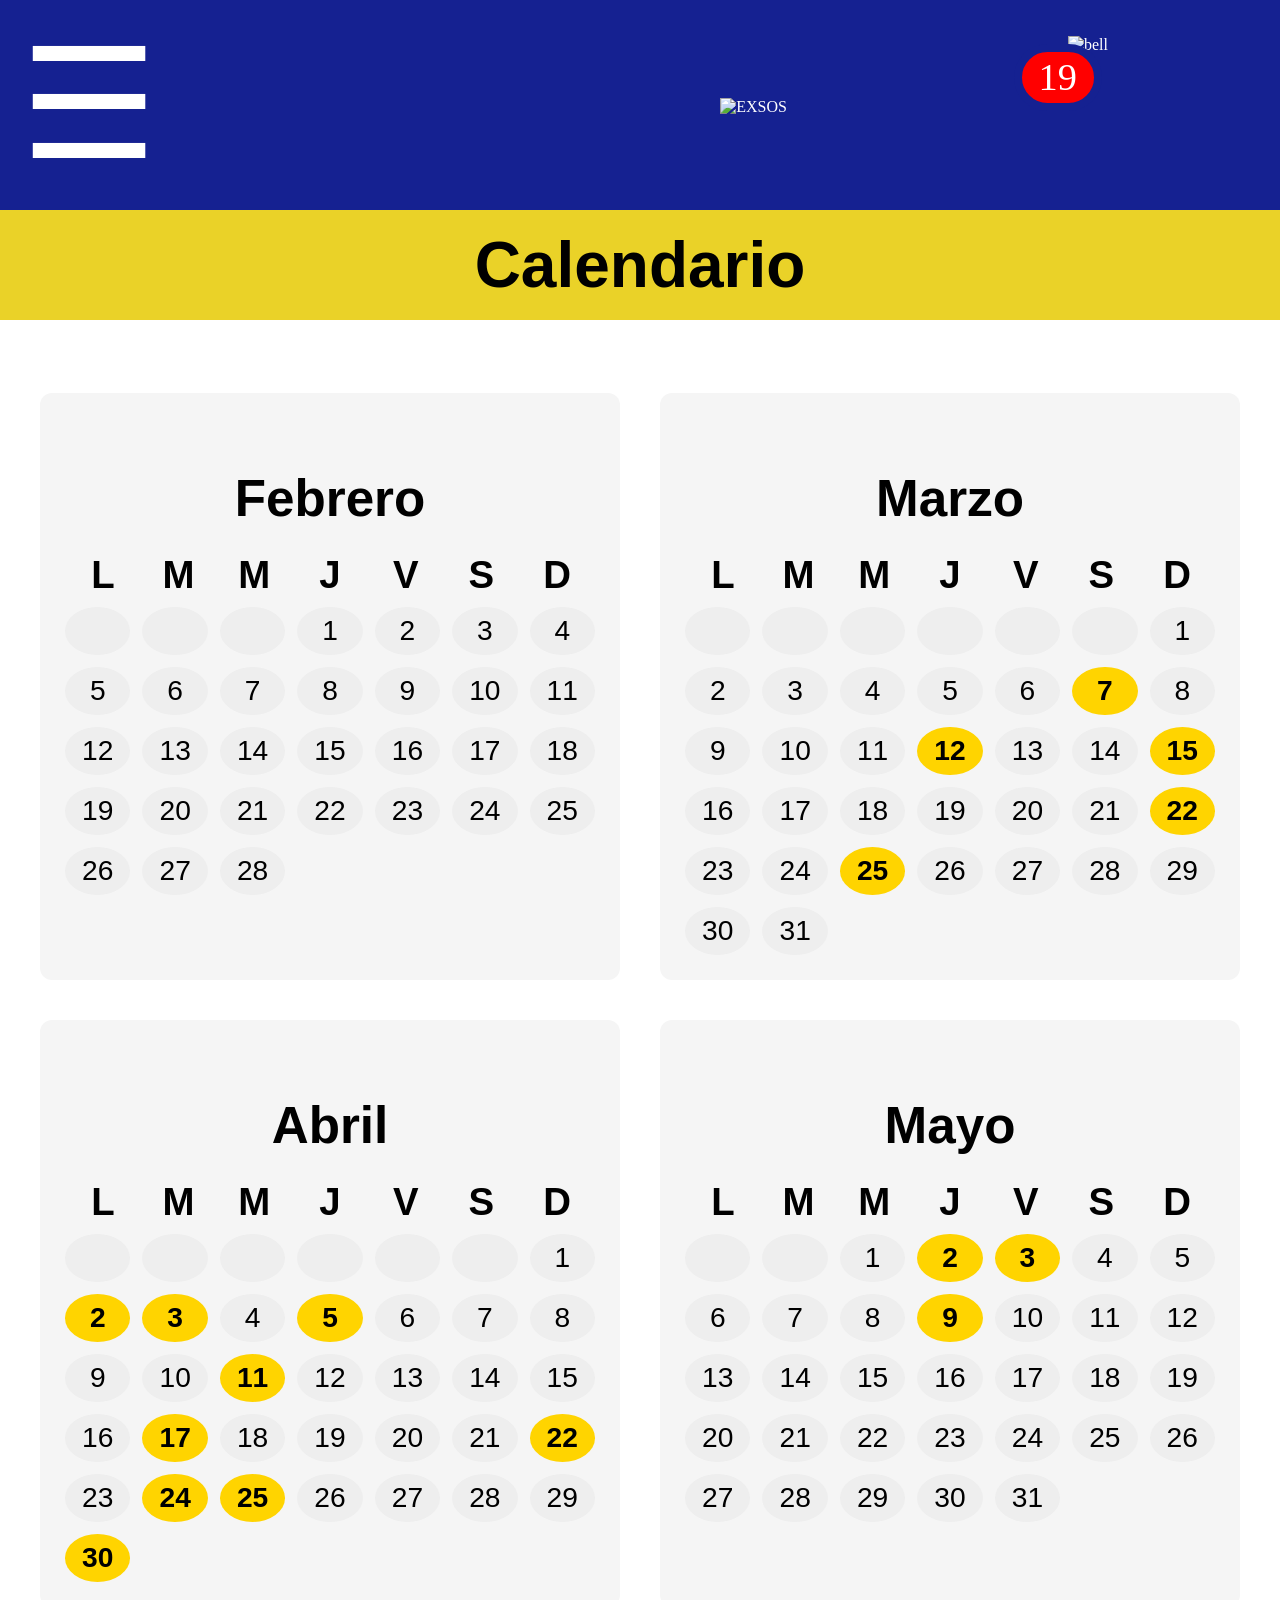
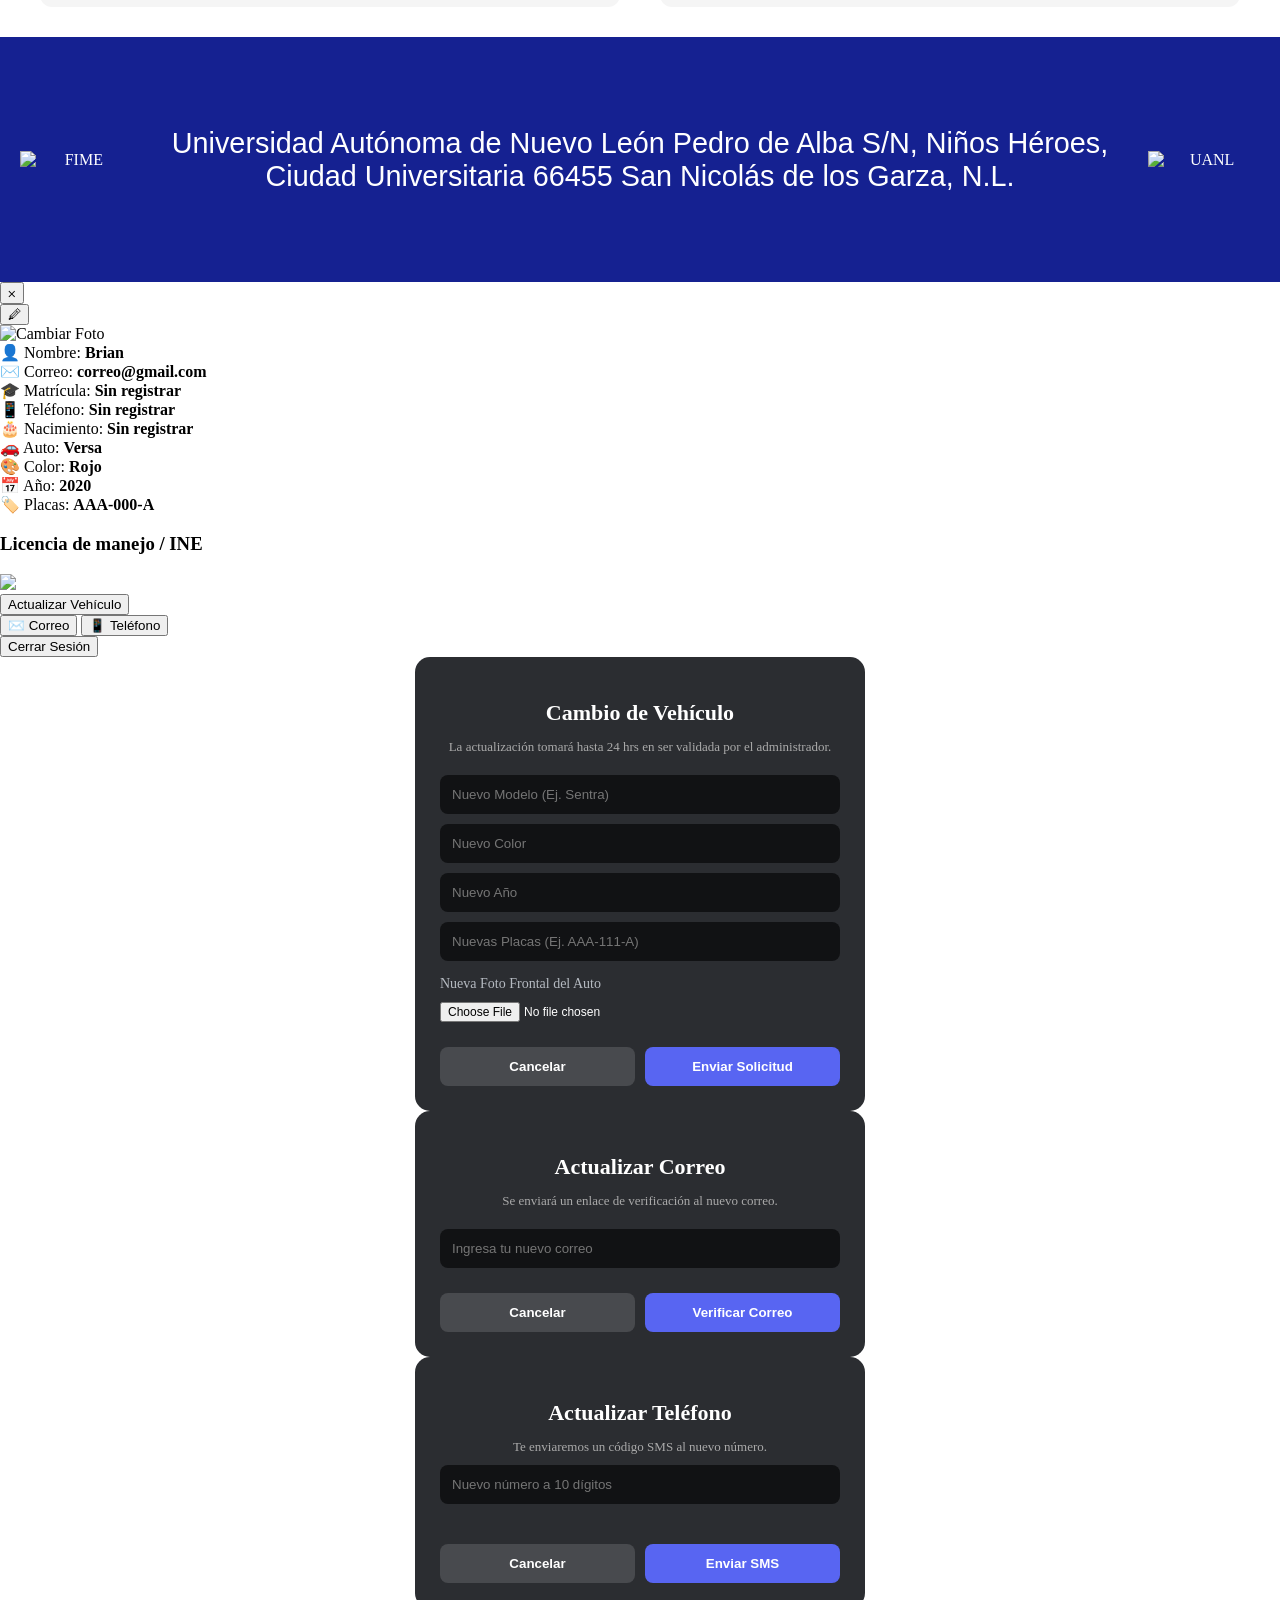
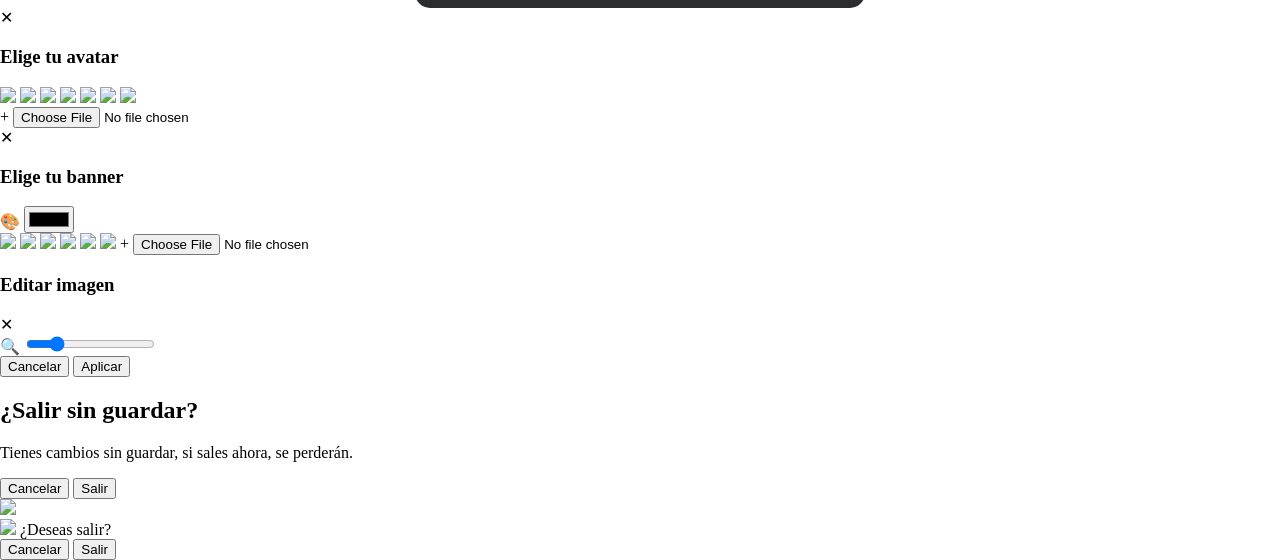
==== commit aea2cfbd: "Update Calendario.html" ====
--- a/Calendario.html
+++ b/Calendario.html
@@ -11,13 +11,15 @@
     <body>
 
     <!--    ----------------         Aqui esta para el menu despegable               ------------------   -->
-                <div class="header">
-                    <div class="menu-btn" onclick="abrirMenu()">☰</div>
+                 <div class="header">
+                    <div class="menu-btn" id="btnMenu">☰</div>
+                    <div id="overlayMenu" class="overlay-menu"></div>
+                    
                     <div class="imagen-exsos">
                             <img src="https://i.imgur.com/lXxOiO5.png" alt="EXSOS" class="posicion-logo">
                     </div>
                     <div class="notificaciones-container">
-                        <div class="campana-wrapper" onclick="toggleNotificaciones()">
+                        <div class="campana-wrapper" id="btnNotificaciones">
                         <img src="https://i.imgur.com/gANyK8b.png" class="bell" alt="bell">
                         <span class="badge" id="badgeNoti">0</span>
                         </div>
@@ -28,7 +30,7 @@
 
                                     <!-- HOY -->
                                         <div class="bloque-noti">
-                                            <div class="cabecera-noti" onclick="toggleSeccion('hoy')">
+                                            <div class="cabecera-noti" data-seccion="hoy">
                                                 <span>Hoy</span>
                                                 <span class="flecha" id="flecha-hoy">▼</span>
                                             </div>
@@ -45,7 +47,7 @@
 
                                     
                                         <div class="bloque-noti">
-                                            <div class="cabecera-noti" onclick="toggleSeccion('anteriores')">
+                                            <div class="cabecera-noti" data-seccion="anteriores">
                                                 <span>Anteriores</span>
                                                 <span class="flecha" id="flecha-anteriores">▼</span>
                                             </div>
@@ -58,8 +60,6 @@
                                                 </div>
 
                                             </div>
-
-                                            </div>
                                         </div>
 
                             </div>
@@ -71,19 +71,31 @@
                 <div id="menuLateral" class="menu-lateral">
 
                     <div class="menu-top">
-                            <div class="menu-icon">☰</div>
-                            </div>
+
+    <div class="banner-menu" id="bannerMenu">
+        <div class="editar-banner" id="btnEditarPerfil">🖉</div>
+    </div>
+
+    <div class="perfil-menu">
+        <img id="fotoPerfil" src="perfil/user.png" class="foto-perfil">
+    </div>
+
+    <div class="info-perfil">
+        <span id="nombreUsuario">Usuario</span>
+        <span id="correoUsuario">correo@email.com</span>
+    </div>
+
+</div>
 
                     <div class="menu-body">
                     <a href="Home.html">Home</a>
-                    <a href="#" onclick="abrirAyuda()">Ayuda</a>
+                    <a href="#" id="btnAbrirAyuda">Ayuda</a>
                     <a href="Comentarios.html">Comentarios</a>
                     </div>
 
                 </div>
 
-                <div id="overlay" class="overlay" onclick="cerrarMenu()"></div>
-
+                <div id="overlay" class="overlay"></div>
 
     <!--    ----------------         Aqui termina  el menu despegable               ------------------   -->
 
@@ -95,7 +107,7 @@
 
 <div class="contenedor-calendario">
 
-<!-- ENERO -->
+<!-- 
 <div class="mes">
 <h3>Enero</h3>
 
@@ -141,7 +153,8 @@
 <span data-dia="31">31</span>
 </div>
 </div>
-
+-->
+    
 <!-- FEBRERO -->
 <div class="mes">
 <h3>Febrero</h3>
@@ -278,8 +291,7 @@
 </div>
 </div>
 
-
-<!-- 
+ 
 <div class="mes">
 <h3>Mayo</h3>
 <div class="dias-semana">
@@ -320,7 +332,7 @@
 </div>
 </div>
 
-
+<!--
 <div class="mes">
 <h3>Junio</h3>
 <div class="dias-semana">
@@ -677,17 +689,344 @@
 
 <div class="input-chat">
 <input type="text" id="inputUsuario" placeholder="Escribe tu pregunta...">
-<button class="boton-enviar" onclick="enviarMensaje()">➤</button>
-</div>
-
-</div>
-
-    <button class="btn-cerrar" onclick="cerrarAyuda()">Cerrar</button>
-
-</div>
-
-</div>
+<button class="boton-enviar" id="btnEnviarMensaje">➤</button>
+</div>
+
+</div>
+
+    <button class="btn-cerrar" id="btnCerrarAyuda">Cerrar</button>
+
+</div>
+
+</div>
+
+
+
+
+
+
+    <!-- MODAL PERFIL FULL SCREEN -->
+
+<div id="modalPerfil" class="modal-perfil-full">
+    <div class="card-perfil-celular">
+      <button id="btnCerrarPerfil" class="btn-salir-perfil">⨉</button>
+
+        <div class="banner-azul-perfil" id="previewBanner">
+            <button class="btn-editar-banner" id="btnEditarBanner" title="Cambiar Banner">🖉</button>
+        </div>
+
+        <div class="contenedor-avatar-perfil">
+            <img id="previewFoto" src="perfil/user.png" class="avatar-perfil-img" title="Cambiar Foto">
+            <input type="file" id="inputFoto" accept="image/*" style="display: none;">
+        </div>
+
+        <div class="cuerpo-datos-perfil">
+            
+            <div class="bloque-datos-oscuro">
+                <div class="fila-dato">
+                    <span class="etiqueta">👤 Nombre:</span>
+                    <strong id="previewNombre" class="valor">Brian</strong>
+                </div>
+                <div class="fila-dato">
+                    <span class="etiqueta">✉️ Correo:</span>
+                    <strong id="previewUser" class="valor">correo@gmail.com</strong>
+                </div>
+                <div class="fila-dato">
+                    <span class="etiqueta">🎓 Matrícula:</span>
+                    <strong id="previewMatricula" class="valor">Sin registrar</strong>
+                </div>
+                <div class="fila-dato">
+                    <span class="etiqueta">📱 Teléfono:</span>
+                    <strong id="previewTelefono" class="valor">Sin registrar</strong>
+                </div>
+                <div class="fila-dato">
+                    <span class="etiqueta">🎂 Nacimiento:</span>
+                    <strong id="previewNacimiento" class="valor">Sin registrar</strong>
+                </div>
+            </div>
+
+            <div class="bloque-datos-oscuro">
+                <div class="fila-dato">
+                    <span class="etiqueta">🚗 Auto:</span>
+                    <strong id="previewModelo" class="valor">Versa</strong>
+                </div>
+                <div class="fila-dato">
+                    <span class="etiqueta">🎨 Color:</span>
+                    <strong id="previewColor" class="valor">Rojo</strong>
+                </div>
+                <div class="fila-dato">
+                    <span class="etiqueta">📅 Año:</span>
+                    <strong id="previewAnio" class="valor">2020</strong>
+                </div>
+                <div class="fila-dato">
+                    <span class="etiqueta">🏷️ Placas:</span>
+                    <strong id="previewPlacas" class="valor">AAA-000-A</strong>
+                </div>
+            </div>
+
+            <div class="bloque-licencia">
+                <h3 class="titulo-licencia">Licencia de manejo / INE</h3>
+                <div class="caja-foto-licencia">
+                    <img id="previewLicencia" src="perfil/licencia-default.png">
+                </div>
+            </div>
+
+            <div class="bloque-botones-perfil">
+                <button id="btnSolicitarAuto" class="btn-blanco-perfil">Actualizar Vehículo</button>
+                <div class="fila-botones-mitad">
+                    <button id="btnActualizarCorreo" class="btn-blanco-perfil">✉️ Correo</button>
+                    <button id="btnActualizarTel" class="btn-blanco-perfil">📱 Teléfono</button>
+                </div>
+                <button id="btnCerrarSesion" class="btn-blanco-perfil">Cerrar Sesión</button>
+            </div>
+
+        </div>
+    </div>
+</div>
+
+    <div id="modalCambioAuto" class="modal-confirmarp" style="z-index: 100000;">
+        <div class="modal-boxp" style="height: auto; padding: 25px; background: #2b2d31; color: white; border-radius: 15px; width: 90%; max-width: 400px; margin: auto; transform: translateY(0);">
+            <h2 style="margin-bottom: 5px; font-size: 22px; text-align: center;">Cambio de Vehículo</h2>
+            <p style="font-size: 13px; color: #aaa; margin-bottom: 20px; text-align: center;">La actualización tomará hasta 24 hrs en ser validada por el administrador.</p>
+            
+            <div style="display: flex; flex-direction: column; gap: 10px;">
+                <input type="text" id="nuevoModeloAuto" placeholder="Nuevo Modelo (Ej. Sentra)" style="padding: 12px; border-radius: 8px; border: none; background: #111214; color: white;">
+                <input type="text" id="nuevoColorAuto" placeholder="Nuevo Color" style="padding: 12px; border-radius: 8px; border: none; background: #111214; color: white;">
+                <input type="number" id="nuevoAnioAuto" placeholder="Nuevo Año" style="padding: 12px; border-radius: 8px; border: none; background: #111214; color: white;">
+                <input type="text" id="nuevasPlacasAuto" placeholder="Nuevas Placas (Ej. AAA-111-A)" oninput="formatearPlacas(this)" style="padding: 12px; border-radius: 8px; border: none; background: #111214; color: white;">
+                
+                <label style="font-size: 14px; color: #b5bac1; margin-top: 5px;">Nueva Foto Frontal del Auto</label>
+                <input type="file" id="nuevaFotoAuto" accept="image/*" style="color: white; font-size: 12px;">
+            </div>
+            
+            <div style="display: flex; gap: 10px; margin-top: 25px;">
+                <button onclick="document.getElementById('modalCambioAuto').classList.remove('activo')" style="flex: 1; padding: 12px; border-radius: 8px; border: none; cursor: pointer; background: #484a4e; color: white; font-weight: bold;">Cancelar</button>
+                <button id="btnEnviarSolicitudAuto" style="flex: 1; background: #5865f2; color: white; padding: 12px; border-radius: 8px; border: none; cursor: pointer; font-weight: bold;">Enviar Solicitud</button>
+            </div>
+        </div>
+    </div>
+<div id="modalCambioCorreo" class="modal-confirmarp" style="z-index: 100000;">
+        <div class="modal-boxp" style="height: auto; padding: 25px; background: #2b2d31; color: white; border-radius: 15px; width: 90%; max-width: 400px; margin: auto;">
+            <h2 style="margin-bottom: 5px; font-size: 22px; text-align: center;">Actualizar Correo</h2>
+            <p style="font-size: 13px; color: #aaa; margin-bottom: 20px; text-align: center;">Se enviará un enlace de verificación al nuevo correo.</p>
+            
+            <input type="email" id="nuevoCorreoInput" placeholder="Ingresa tu nuevo correo" style="width: 100%; padding: 12px; border-radius: 8px; border: none; background: #111214; color: white; box-sizing: border-box;">
+            
+            <div style="display: flex; gap: 10px; margin-top: 25px;">
+                <button onclick="document.getElementById('modalCambioCorreo').classList.remove('activo')" style="flex: 1; padding: 12px; border-radius: 8px; border: none; cursor: pointer; background: #484a4e; color: white; font-weight: bold;">Cancelar</button>
+                <button id="btnConfirmarCorreo" style="flex: 1; background: #5865f2; color: white; padding: 12px; border-radius: 8px; border: none; cursor: pointer; font-weight: bold;">Verificar Correo</button>
+            </div>
+        </div>
+    </div>
+
+    <div id="modalCambioTel" class="modal-confirmarp" style="z-index: 100000;">
+        <div class="modal-boxp" style="height: auto; padding: 25px; background: #2b2d31; color: white; border-radius: 15px; width: 90%; max-width: 400px; margin: auto;">
+            <h2 style="margin-bottom: 5px; font-size: 22px; text-align: center;">Actualizar Teléfono</h2>
+            
+            <div id="stepTel1">
+                <p style="font-size: 13px; color: #aaa; margin-bottom: 10px; text-align: center;">Te enviaremos un código SMS al nuevo número.</p>
+                <input type="text" id="nuevoTelInput" placeholder="Nuevo número a 10 dígitos" style="width: 100%; padding: 12px; border-radius: 8px; border: none; background: #111214; color: white; box-sizing: border-box;">
+                
+                <div id="recaptcha-perfil-container" style="margin-top: 15px; display: flex; justify-content: center;"></div>
+                
+                <div style="display: flex; gap: 10px; margin-top: 25px;">
+                    <button onclick="document.getElementById('modalCambioTel').classList.remove('activo')" style="flex: 1; padding: 12px; border-radius: 8px; border: none; cursor: pointer; background: #484a4e; color: white; font-weight: bold;">Cancelar</button>
+                    <button id="btnEnviarSmsPerfil" style="flex: 1; background: #5865f2; color: white; padding: 12px; border-radius: 8px; border: none; cursor: pointer; font-weight: bold;">Enviar SMS</button>
+                </div>
+            </div>
+
+            <div id="stepTel2" style="display: none;">
+                <p style="font-size: 13px; color: #aaa; margin-bottom: 10px; text-align: center;">Ingresa el código de 6 dígitos que recibiste.</p>
+                <input type="text" id="codigoSmsPerfil" placeholder="Código SMS" style="width: 100%; padding: 12px; border-radius: 8px; border: none; background: #111214; color: white; box-sizing: border-box;">
+                
+                <div style="display: flex; gap: 10px; margin-top: 25px;">
+                    <button id="btnVerificarSmsPerfil" style="width: 100%; background: #00c853; color: white; padding: 12px; border-radius: 8px; border: none; cursor: pointer; font-weight: bold;">Verificar y Guardar</button>
+                </div>
+            </div>
+        </div>
+    </div>
+
+
+
+
+        
+      </div>
+
+    </div>
+
+  </div>
+
+</div>
+
+
+
+
+
+
+
+
+
+
+
+
+
+
+
+<div id="panelAvatares" class="panel-avatares">
+
+  <div class="contenedor-avatares">
+
+    <span class="cerrar-panel">✕</span>
+
+    <h3>Elige tu avatar</h3>
+
+    <div class="grid-avatares">
+
+      <!-- FILA 1 -->
+      <img src="perfil/cuervo.png" class="avatar-opcion">
+      <img src="perfil/LU.png" class="avatar-opcion">
+      <img src="perfil/fung.png" class="avatar-opcion">
+      <img src="perfil/GIL.png" class="avatar-opcion">
+
+      <!-- FILA 2 -->
+      <img src="perfil/May.png" class="avatar-opcion">
+      <img src="perfil/Pizza.png" class="avatar-opcion">
+      <img src="perfil/Dina.png" class="avatar-opcion">
+
+      <!-- 🔥 IMPORTAR IMAGEN -->
+      <div class="avatar-upload">
+        +
+        <input type="file" id="inputAvatarPanel" accept="image/*">
+      </div>
+
+    </div>
+
+  </div>
+
+</div>
+
+
+
+<div id="panelBanners" class="panel-avatares">
+    <div class="contenedor-banner">
+
+        <span class="cerrar-panel" onclick="cerrarPanelBanners()">✕</span>
+
+        <h3>Elige tu banner</h3>
+
+        <div class="grid-banners">
+
+            <!-- 🎨 SOLO UN COLOR PERSONALIZABLE -->
+            <div class="banner-color-picker" id="btnColor">
+            🎨
+            <input type="color" id="colorBannerPicker">
+            </div>
+
+            <!-- 🖼️ IMÁGENES -->
+            <img src="perfil/banner-1.jpg" class="banner-opcion-img">
+            <img src="perfil/wolf.jpg" class="banner-opcion-img">
+            <img src="perfil/fondo.jpg" class="banner-opcion-img">
+            <img src="perfil/freddi.jpg" class="banner-opcion-img">
+            <img src="perfil/fnf.jpg" class="banner-opcion-img">
+            <img src="perfil/mfnf.jpg" class="banner-opcion-img">
+
+            <!-- ⬆️ IMPORTAR -->
+            <label class="banner-upload">
+                +
+                <input type="file" id="inputBannerPanel" accept="image/*">
+            </label>
+
+        </div>
+    </div>
+</div>
+
+
+<div id="editorBanner" class="editor-banner">
+
+    <div class="editor-card">
+
+        <div class="editor-header">
+            <h3>Editar imagen</h3>
+            <span class="cerrar-seccionbanner" onclick="cerrarTodoBanner()">✕</span>
+        </div>
+
+        <div class="editor-area">
+            <div class="imagen-container">
+
+                <!-- 🔥 IMAGEN QUE SE MUEVE -->
+                <div id="imagenBannerMovible"></div>
+
+                <!-- 🔥 SOMBRAS -->
+    <div class="sombra arriba"></div>
+    <div class="sombra abajo"></div>
+    <div class="sombra izquierda"></div>
+    <div class="sombra derecha"></div>
+
+    <div class="marco-recorte"></div>
+
+            </div>
+        </div>
+
+        <div class="zoom-container">
+            <span>🔍</span>
+            <input type="range" id="zoomSlider" min="0.5" max="3" step="0.01" value="1">
+        </div>
+
+
+        <div class="editor-footer">
+            <button onclick="cancelarBanner()">Cancelar</button>
+            <button onclick="aplicarBanner()">Aplicar</button>
+        </div>
+
+    </div>
+
+</div>
+
+<div id="modalConfirmar" class="modal-confirmar">
+  <div class="modal-box">
+    <h2>¿Salir sin guardar?</h2>
+    <p>Tienes cambios sin guardar, si sales ahora, se perderán.</p>
+
+    <div class="acciones">
+      <button onclick="cancelarSalida()">Cancelar</button>
+      <button class="rojo" onclick="confirmarSalida()">Salir</button>
+    </div>
+  </div>
+</div>
+
+
+<div id="modalCerrarSesion" class="modal-confirmarp">
+  <div class="modal-boxp personaje-box">
+
+    <div class="personaje-container">
+      <img src="perfil/chats.png" id="personajeImg" class="personaje-img">
+
+      <div class="globo-dialogo">
+    <img src="perfil/dialogo.png" class="img-burbuja">
+    <span class="texto-burbuja">¿Deseas salir?</span>
+</div>
+    </div>
+
+    <div class="accionesp">
+      <button id="btnCancelarCerrarSesion">Cancelar</button>
+
+      <button id="btnConfirmarCerrarSesion" class="rojo">Salir</button>
+    </div>
+
+  </div>
+</div>
+
+
+
+
+
+
+
+
+
         <script src="script.js"></script>
+        <script type="module" src="auth.js"></script>
+        <script type="module" src="perfil.js"></script>
     </body>
     
 
--- a/Styles.css
+++ b/Styles.css
@@ -265,12 +265,6 @@
     
 }
 
-
-
-
-
-
-
 /*          Campanita             */
 
 .notificaciones-container{
@@ -321,6 +315,24 @@
     font-family:'Gill Sans', 'Gill Sans MT', Calibri, 'Trebuchet MS', sans-serif;
     font-size: clamp(40px, 2vw, 20px);
     font-weight: 600;
+}
+
+.panel-notificaciones{
+
+    position: absolute;
+    top: 60px;
+    right: 0;
+    width: 600px;
+    background: white;
+    color: black;
+    border-radius: 12px;
+    box-shadow: 0 8px 20px rgba(0,0,0,0.25);
+    padding: 15px;
+    display: none;
+    opacity: 0;
+    transform: translateY(-10px);
+    transition: 0.3s ease;
+    z-index: 3000;
 }
 
 .panel-notificaciones{
@@ -475,6 +487,7 @@
 text-align: justify;
 }
 
+
 /*          Menu despegable              */
 
 .header{
@@ -1376,51 +1389,3 @@
 margin-top:6%;
 margin-bottom:6%;
 }
-
-
-
-/* Alinea el popup hacia arriba */
-.popup {
-    position: fixed;
-    top: 0;
-    left: 0;
-    width: 100vw;
-    height: 100%;
-    background: rgba(0,0,0,0.6);
-    display: flex;
-    justify-content: center;
-    align-items: flex-start; /* Lo manda hacia la parte superior */
-    padding-top: 15vh; /* Empuja el popup un poco hacia abajo desde el techo. Ajusta este número si lo quieres más arriba o abajo */
-    z-index: 9999;
-}
-
-/* Fondo blanco y sombra para la tarjeta del partido */
-.partido-card {
-    width: 100%;
-    background: #ffffff;
-    border-radius: 6px;
-    overflow: hidden;
-    margin-top: 10px;
-    box-shadow: 0 4px 8px rgba(0,0,0,0.1);
-}
-
-/* Corte exacto mitad amarillo, mitad azul */
-.barra-color {
-    height: 14px; /* Usar px mantiene el grosor firme en celulares */
-    background: linear-gradient(to bottom, #FFD400 50%, #152191 50%);
-}
-
-/* Estilo exacto para el botón de Cerrar */
-.popup-contenido button {
-    font-family: 'Gill Sans', 'Gill Sans MT', Calibri, 'Trebuchet MS', sans-serif;
-    font-size: 4vw;
-    font-weight: bold;
-    color: #152191; /* Texto azul */
-    background: #FFD400; /* Fondo amarillo */
-    margin: 20px auto 0 auto;
-    padding: 8px 30px;
-    border: none;
-    cursor: pointer;
-    border-radius: 5px;
-    display: block;
-}
